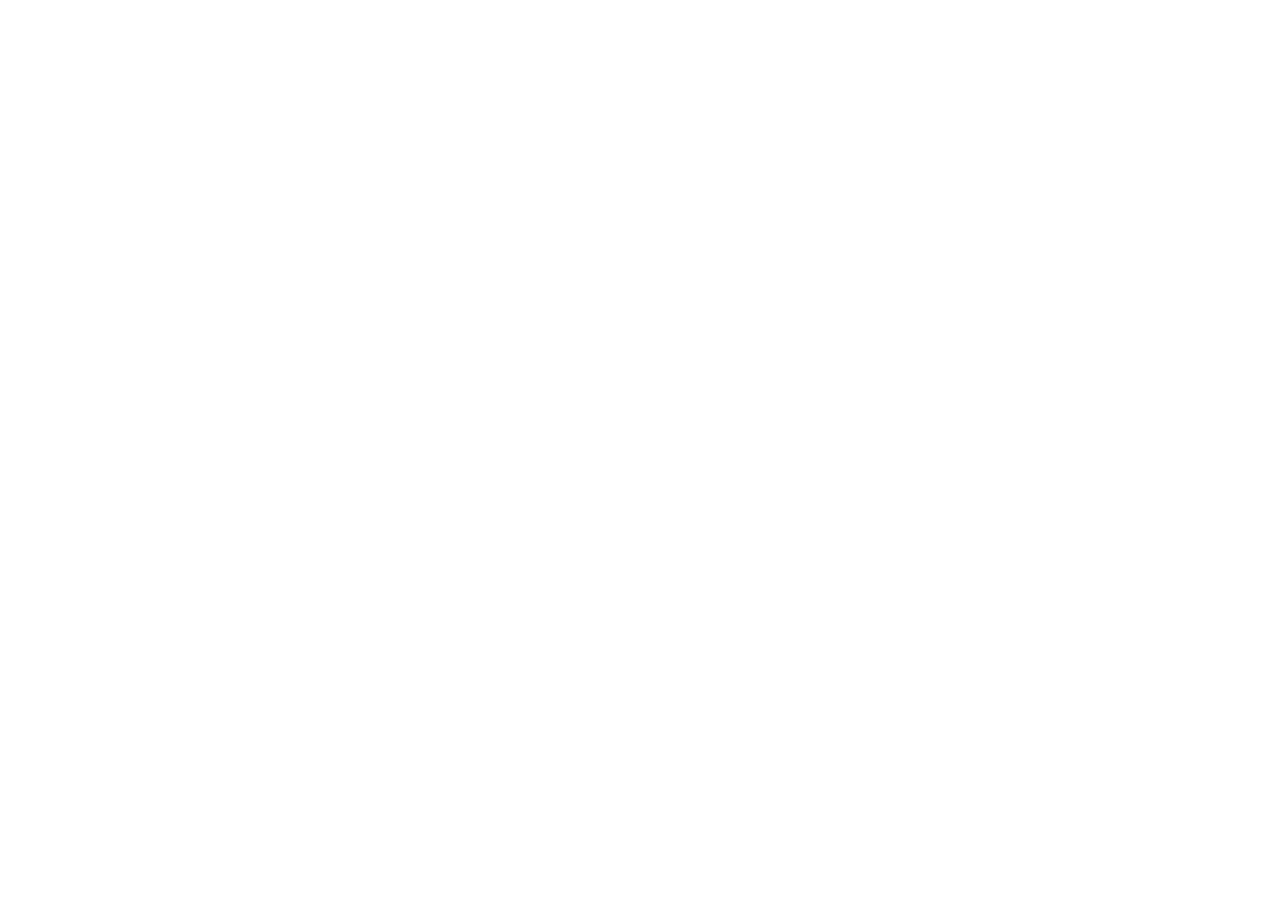
==== index.html @ ed805ead "Commit inicial: estructura base, assets y carpetas organizadas" ====
<!doctype html>
<html lang="es">
  <head>
    <meta charset="utf-8">
    <meta name="viewport" content="width=device-width, initial-scale=1">
    <title>Checkpoint Store</title>

    <link rel="stylesheet" href="assets/css/bootstrap.min.css">
    <link rel="stylesheet" href="assets/css/style.css">
  </head>
  <body>

    <script src="assets/js/bootstrap.bundle.min.js"></script>
  </body>
</html>
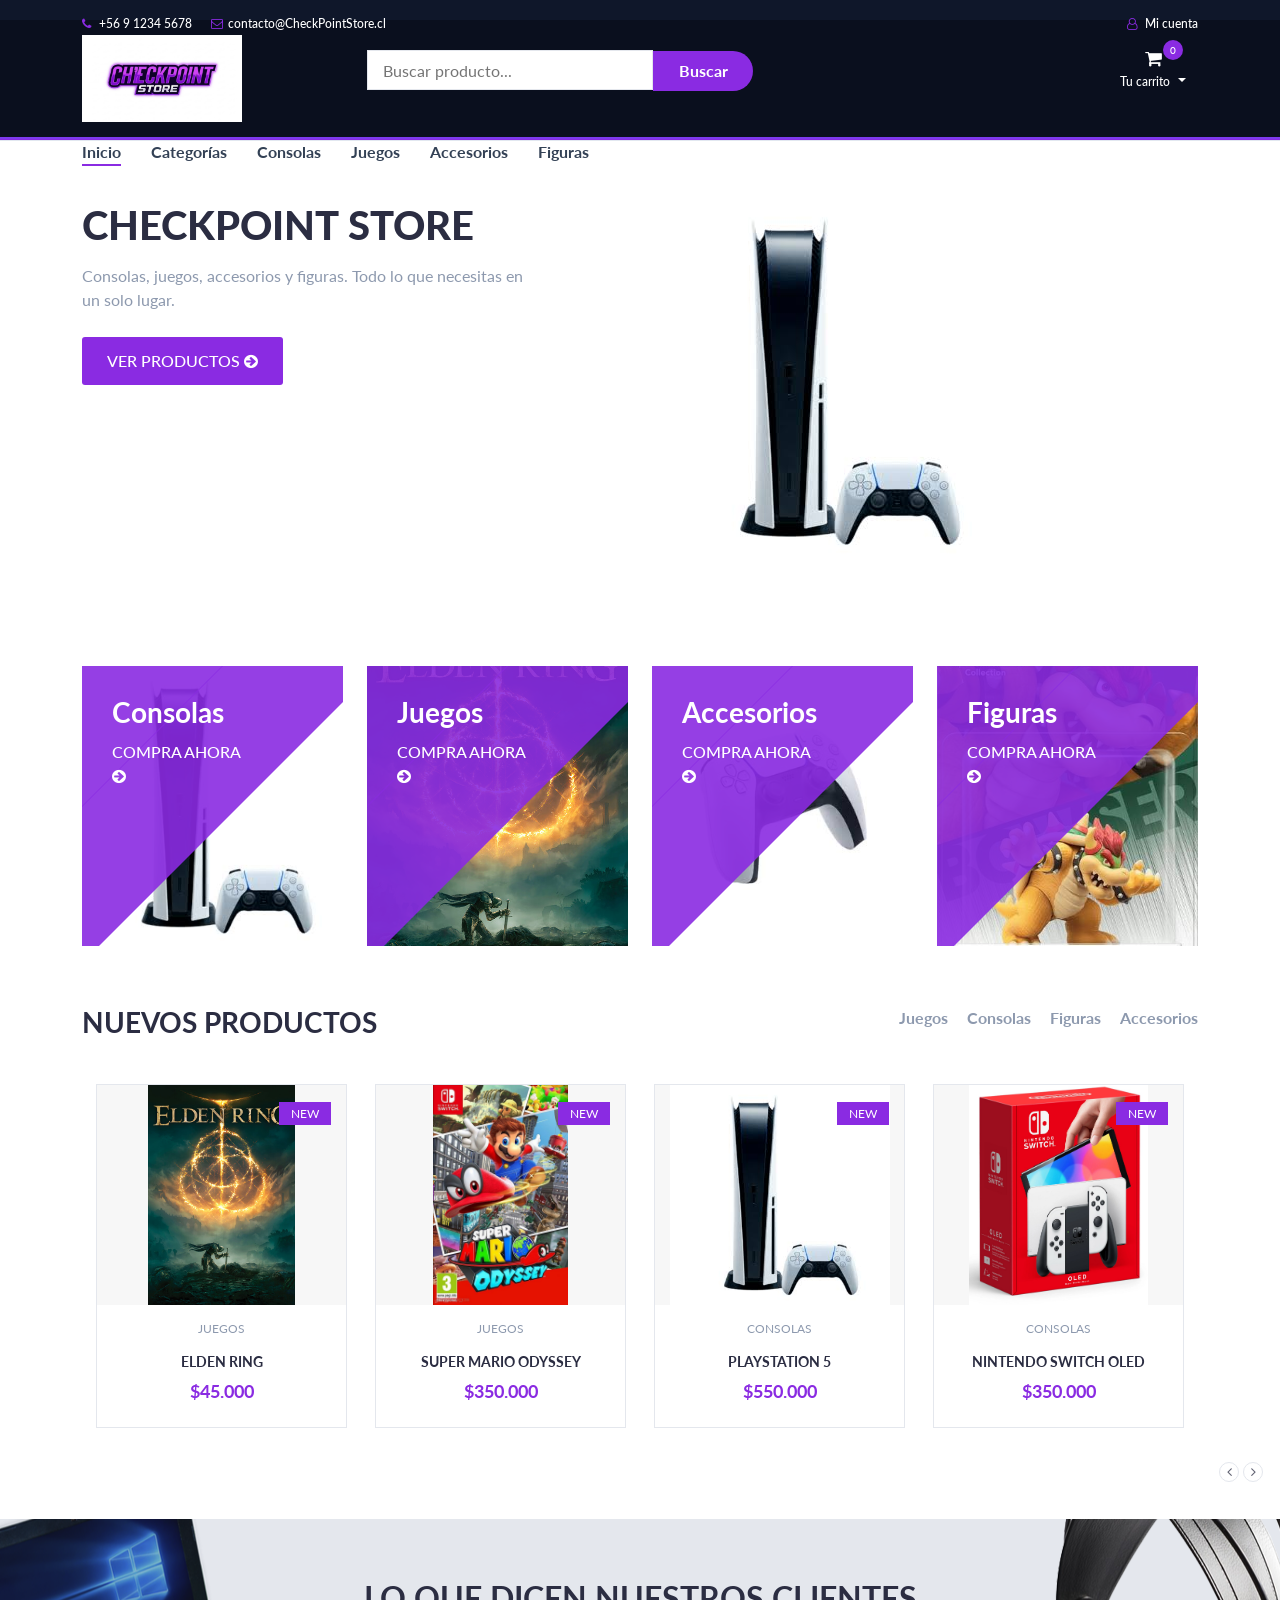
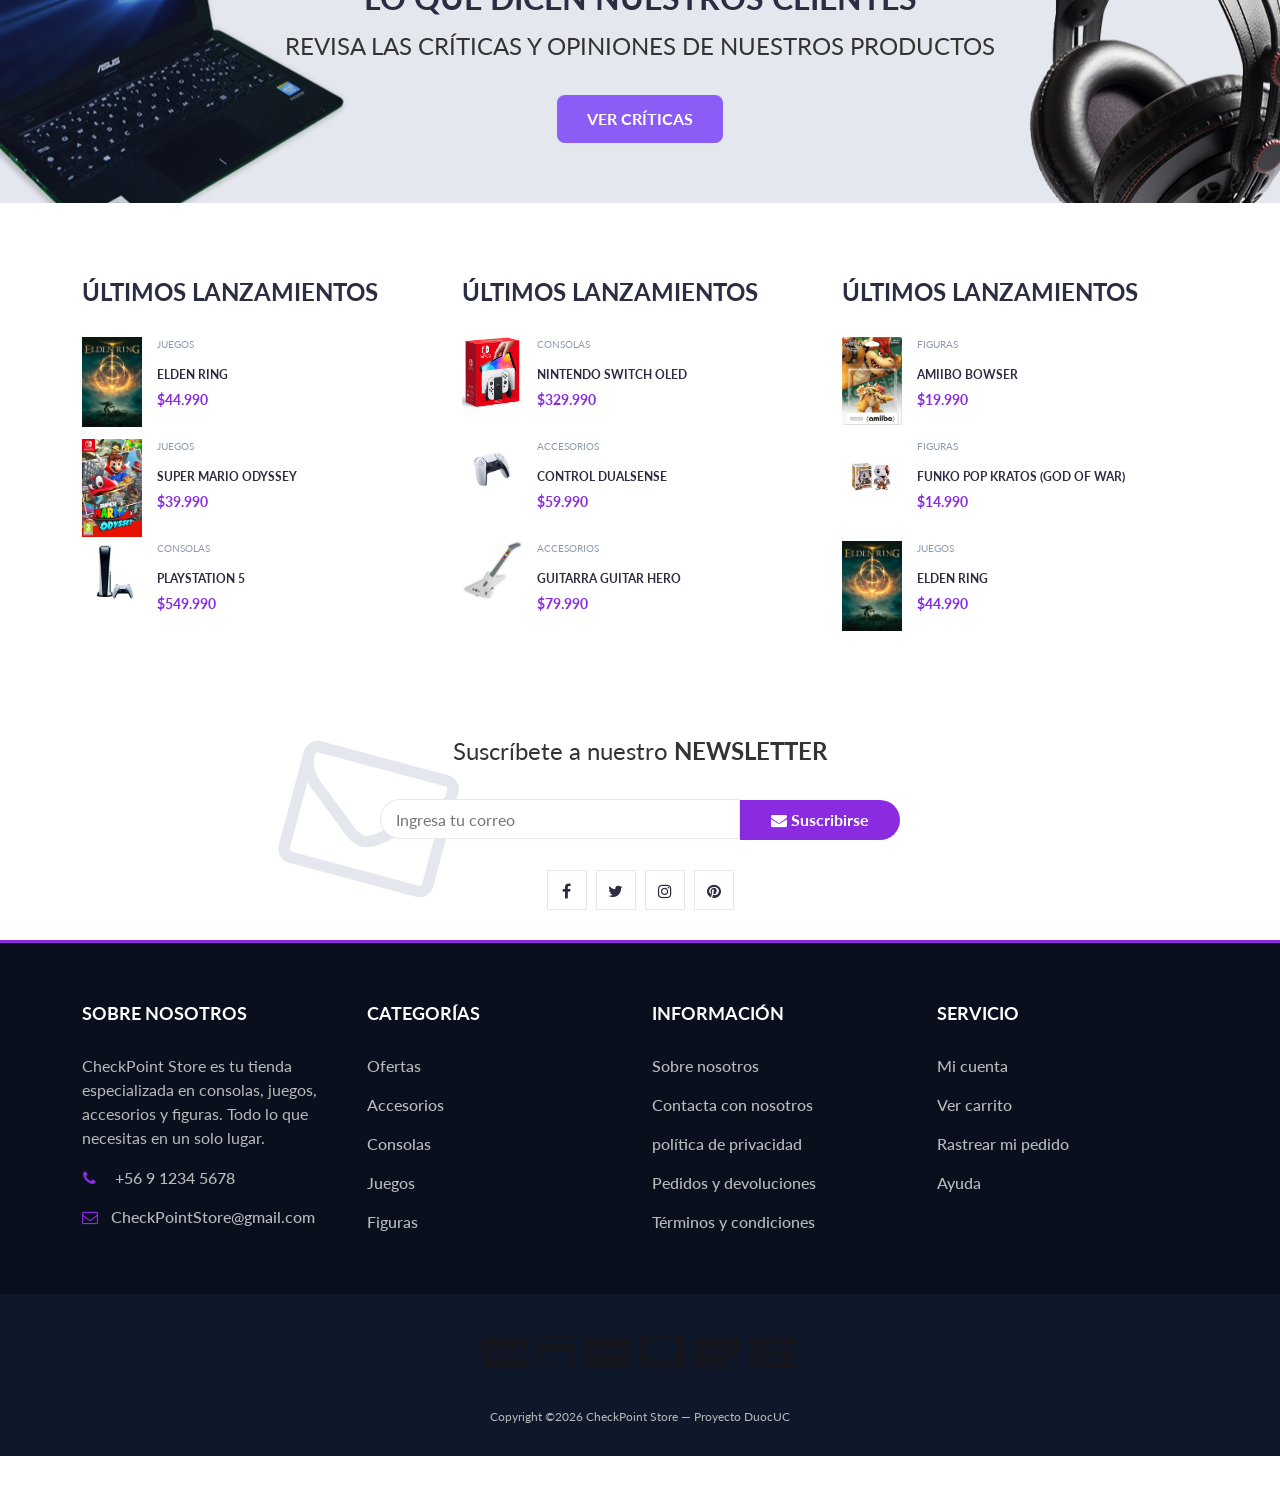
==== commit 38834609: "fix: Arreglar rutas y orden del codigo" ====
--- a/index.html
+++ b/index.html
@@ -1,15 +1,744 @@
-<!doctype html>
+<!DOCTYPE html>
 <html lang="es">
-  <head>
-    <meta charset="utf-8">
-    <meta name="viewport" content="width=device-width, initial-scale=1">
-    <title>Checkpoint Store</title>
-
-    <link rel="stylesheet" href="assets/css/bootstrap.min.css">
-    <link rel="stylesheet" href="assets/css/style.css">
-  </head>
-  <body>
-
-    <script src="assets/js/bootstrap.bundle.min.js"></script>
-  </body>
-</html>+	<head>
+		<meta charset="utf-8">
+		<meta http-equiv="X-UA-Compatible" content="IE=edge">
+		<meta name="viewport" content="width=device-width, initial-scale=1">
+		 <!-- The above 3 meta tags *must* come first in the head; any other head content must come *after* these tags -->
+
+		<title>CheckPoint Store</title>
+
+		<!-- Google font -->
+		<link rel="preconnect" href="https://fonts.googleapis.com">
+		<link rel="preconnect" href="https://fonts.gstatic.com" crossorigin>
+		<link href="https://fonts.googleapis.com/css2?family=Lato:ital,wght@0,100;0,300;0,400;0,700;0,900;1,100;1,300;1,400;1,700;1,900&display=swap" rel="stylesheet">
+
+		<!-- Bootstrap -->
+		<link href="https://cdn.jsdelivr.net/npm/bootstrap@5.3.3/dist/css/bootstrap.min.css" rel="stylesheet">
+
+		<!-- Slick -->
+		<link type="text/css" rel="stylesheet" href="assets/css/slick.css"/>
+		<link type="text/css" rel="stylesheet" href="assets/css/slick-theme.css"/>
+
+		<!-- Font Awesome Icon -->
+		<link rel="stylesheet" href="assets/css/font-awesome.min.css">
+
+		<!-- Custom stlylesheet -->
+		<link type="text/css" rel="stylesheet" href="assets/css/style.css"/>
+		<link type="text/css" rel="stylesheet" href="assets/css/custom.css"/>
+
+		<!-- HTML5 shim and Respond.js for IE8 support of HTML5 elements and media queries -->
+		<!-- WARNING: Respond.js doesn't work if you view the page via file:// -->
+		<!--[if lt IE 9]>
+		  <script src="https://oss.maxcdn.com/html5shiv/3.7.3/html5shiv.min.js"></script>
+		  <script src="https://oss.maxcdn.com/respond/1.4.2/respond.min.js"></script>
+		<![endif]-->
+
+    </head>
+	<body>
+		<!-- HEADER -->
+		<header>
+			<!-- TOP HEADER -->
+			<div id="top-header">
+				<div class="container">
+					<ul class="header-links float-start">
+						<li><a href="#"><i class="fa fa-phone"></i>  +56 9 1234 5678</a></li>
+						<li><a href="#"><i class="fa fa-envelope-o"></i>contacto@CheckPointStore.cl</a></li>
+					</ul>
+					<ul class="header-links float-end">
+						<li><a href="pages/usuario/login.html"><i class="fa fa-user-o"></i> Mi cuenta</a></li>
+					</ul>
+				</div>
+			</div>
+			<!-- /TOP HEADER -->
+
+			<!-- MAIN HEADER -->
+			<div id="header">
+				<!-- container -->
+				<div class="container">
+					<!-- row -->
+					<div class="row">
+						<!-- LOGO -->
+						<div class="col-md-3">
+							<div class="header-logo">
+								<a href="index.html" class="logo">
+									<img src="assets/img/Logo_Checkpoint.jpeg" alt="CheckPoint Store">
+								</a>
+							</div>
+						</div>
+						<!-- /LOGO -->
+
+						<!-- Buscar BAR -->
+						<div class="col-md-6">
+							<div class="header-search">
+								<form>
+
+									<input class="input" placeholder="Buscar producto...">
+									<button class="search-btn">Buscar</button>
+								</form>
+							</div>
+						</div>
+						<!-- /Buscar BAR -->
+
+						<!-- ACCOUNT -->
+						<div class="col-md-3 clearfix">
+							<div class="header-ctn">
+
+
+								<!-- Cart -->
+								<div class="dropdown">
+									<a class="dropdown-toggle" data-bs-toggle="dropdown" aria-expanded="true">
+										<i class="fa fa-shopping-cart"></i>
+										<span>Tu carrito</span>
+										<div class="qty" id="cart-count">0</div>
+									</a>
+									<div class="cart-dropdown">
+										<div class="cart-list" id="cart-list">
+											<p style="text-align: center; padding: 20px 0; color: #8D99AE;">Tu carrito está vacío</p>
+										</div>
+										<div class="cart-summary" id="cart-summary" style="display: none;">
+        									<h5>SUBTOTAL: <span id="cart-subtotal">$0</span></h5>
+    									</div>
+        								<div class="cart-btns">
+            										<a href="pages/usuario/carrito.html">Ver carrito</a>
+        								</div>
+									</div>
+								</div>
+								<!-- /Cart -->
+
+								<!-- Menu Toogle -->
+								<div class="menu-toggle">
+									<a href="#">
+										<i class="fa fa-bars"></i>
+										<span>Menu</span>
+									</a>
+								</div>
+								<!-- /Menu Toogle -->
+							</div>
+						</div>
+						<!-- /ACCOUNT -->
+					</div>
+					<!-- row -->
+				</div>
+				<!-- container -->
+			</div>
+			<!-- /MAIN HEADER -->
+		</header>
+		<!-- /HEADER -->
+
+		<!-- NAVIGATION -->
+		<nav id="navigation">
+			<!-- container -->
+			<div class="container">
+				<!-- responsive-nav -->
+				<div id="responsive-nav">
+					<!-- NAV -->
+					<ul class="main-nav nav navbar-nav">
+						<li class="active"><a href="index.html">Inicio</a></li>
+						<li><a href="pages/usuario/productos.html">Categorías</a></li>
+						<li><a href="pages/usuario/productos.html?categoria=consola">Consolas</a></li>
+						<li><a href="pages/usuario/productos.html?categoria=juego">Juegos</a></li>
+						<li><a href="pages/usuario/productos.html?categoria=accesorio">Accesorios</a></li>
+						<li><a href="pages/usuario/productos.html?categoria=figura">Figuras</a></li>
+					</ul>
+					<!-- /NAV -->
+				</div>
+				<!-- /responsive-nav -->
+			</div>
+			<!-- /container -->
+		</nav>
+		<!-- /NAVIGATION -->
+
+		<!-- HERO -->
+<div id="hero" class="section">
+    <div class="container">
+        <div class="row">
+            <div class="col-md-6">
+                <div class="hero-content">
+                    <h1>CHECKPOINT STORE</h1>
+                    <p>Consolas, juegos, accesorios y figuras. Todo lo que necesitas en un solo lugar.</p>
+                    <a href="pages/usuario/productos.html" class="hero-btn">Ver productos <i class="fa fa-arrow-circle-right"></i></a>
+                </div>
+            </div>
+            <div class="col-md-6">
+                <div class="hero-img">
+					<!-- mientras-->
+                    <img src="assets/img/cara_ps5.jpg" alt="CheckPoint Store">
+                </div>
+            </div>
+        </div>
+    </div>
+</div>
+<!-- /HERO -->
+
+		<!-- SECTION -->
+		<div class="section">
+			<!-- container -->
+			<div class="container">
+				<!-- row -->
+				<div class="row">
+					<!-- shop -->
+					<div class="col-md-3 col-6">
+						<div class="shop">
+							<div class="shop-img">
+								<img src="assets/img/cara_ps5.jpg" alt="Consolas">
+							</div>
+							<div class="shop-body">
+								<h3>Consolas</h3>
+								<a href="pages/usuario/productos.html?categoria=consola" class="cta-btn">Compra ahora<i class="fa fa-arrow-circle-right"></i></a>
+							</div>
+						</div>
+					</div>
+					<!-- /shop -->
+
+					<!-- shop -->
+					<div class="col-md-3 col-6">
+						<div class="shop">
+							<div class="shop-img">
+								<img src="assets/img/cara_elden_ring.jpg" alt="Juegos">
+							</div>
+							<div class="shop-body">
+								<h3>Juegos</h3>
+								<a href="pages/usuario/productos.html?categoria=juego" class="cta-btn">Compra ahora<i class="fa fa-arrow-circle-right"></i></a>
+							</div>
+						</div>
+					</div>
+					<!-- /shop -->
+
+					<!-- shop -->
+					<div class="col-md-3 col-6">
+						<div class="shop">
+							<div class="shop-img">
+								<img src="assets/img/cara_dualsense.jpg" alt="Accesorios">
+							</div>
+							<div class="shop-body">
+								<h3>Accesorios</h3>
+								<a href="pages/usuario/productos.html?categoria=accesorio" class="cta-btn">Compra ahora<i class="fa fa-arrow-circle-right"></i></a>
+							</div>
+						</div>
+					</div>
+
+					<div class="col-md-3 col-6">
+						<div class="shop">
+							<div class="shop-img">
+									<img src="assets/img/cara_amiibo_bowser.jpg" alt="Figuras">
+								</div>
+								<div class="shop-body">
+									<h3>Figuras</h3>
+									<a href="pages/usuario/productos.html?categoria=figura" class="cta-btn">Compra ahora<i class="fa fa-arrow-circle-right"></i></a>
+							</div>
+						</div>
+					<!-- /shop -->
+				</div>
+				<!-- /row -->
+			</div>
+			<!-- /container -->
+		</div>
+		<!-- /SECTION -->
+
+		<!-- SECTION -->
+		<div class="section">
+			<!-- container -->
+			<div class="container">
+				<!-- row -->
+				<div class="row">
+
+					<!-- section title -->
+					<div class="col-md-12">
+						<div class="section-title">
+							<h3 class="title">Nuevos productos</h3>
+							<div class="section-nav">
+								<ul class="section-tab-nav tab-nav">
+									<li><a data-bs-toggle="tab" href="#tab1">Juegos</a></li>
+									<li><a data-bs-toggle="tab" href="#tab1">Consolas</a></li>
+									<li><a data-bs-toggle="tab" href="#tab1">Figuras</a></li>
+									<li><a data-bs-toggle="tab" href="#tab1">Accesorios</a></li>
+								</ul>
+							</div>
+						</div>
+					</div>
+					<!-- /section title -->
+
+					<!-- Products tab & slick -->
+					<div class="col-md-12">
+						<div class="row">
+							<div class="products-tabs">
+								<!-- tab -->
+								<div id="tab1" class="tab-pane active">
+									<div class="products-slick" data-nav="#slick-nav-1">
+										<!-- product -->
+										<div class="product">
+    <div class="product-img">
+        <img src="assets/img/cara_elden_ring.jpg" alt="Elden Ring">
+        <div class="product-label"><span class="new">NEW</span></div>
+    </div>
+    <div class="product-body">
+        <p class="product-category">Juegos</p>
+        <h3 class="product-name"><a href="pages/usuario/productos.html">Elden Ring</a></h3>
+        <h4 class="product-price">$45.000</h4>
+
+    </div>
+    <div class="add-to-cart">
+        <button class="add-to-cart-btn"><i class="fa fa-shopping-cart"></i> añadir al carrito</button>
+    </div>
+</div>
+										<!-- /product -->
+
+										<!-- product -->
+										<div class="product">
+    <div class="product-img">
+        <!-- TODO: pedirle a mi compañero renombrar el archivo a cara_super_mario_odyssey.jpg -->
+        <img src="assets/img/cara_super_mario_galaxy.jpg" alt="Super Mario Odyssey">
+        <div class="product-label"><span class="new">NEW</span></div>
+    </div>
+    <div class="product-body">
+        <p class="product-category">Juegos</p>
+        <h3 class="product-name"><a href="pages/usuario/productos.html">Super Mario Odyssey</a></h3>
+        <h4 class="product-price">$350.000</h4>
+
+    </div>
+    <div class="add-to-cart">
+        <button class="add-to-cart-btn"><i class="fa fa-shopping-cart"></i> añadir al carrito</button>
+    </div>
+</div>
+										<!-- /product -->
+
+										<!-- product -->
+										<div class="product">
+    <div class="product-img">
+        <img src="assets/img/cara_ps5.jpg" alt="PlayStation 5">
+        <div class="product-label"><span class="new">NEW</span></div>
+    </div>
+    <div class="product-body">
+        <p class="product-category">Consolas</p>
+        <h3 class="product-name"><a href="pages/usuario/productos.html">PlayStation 5</a></h3>
+        <h4 class="product-price">$550.000</h4>
+
+
+    </div>
+    <div class="add-to-cart">
+        <button class="add-to-cart-btn"><i class="fa fa-shopping-cart"></i> añadir al carrito</button>
+    </div>
+</div>
+										<!-- /product -->
+
+										<!-- product -->
+										<div class="product">
+    <div class="product-img">
+        <img src="assets/img/cara_nintendo_switch_oled.jpg" alt="Nintendo Switch OLED">
+        <div class="product-label"><span class="new">NEW</span></div>
+    </div>
+    <div class="product-body">
+        <p class="product-category">Consolas</p>
+        <h3 class="product-name"><a href="pages/usuario/productos.html">Nintendo Switch OLED</a></h3>
+        <h4 class="product-price">$350.000</h4>
+
+
+    </div>
+    <div class="add-to-cart">
+        <button class="add-to-cart-btn"><i class="fa fa-shopping-cart"></i> añadir al carrito</button>
+    </div>
+</div>
+										<!-- /product -->
+
+										<!-- product -->
+										<div class="product">
+    <div class="product-img">
+        <img src="assets/img/cara_dualsense.jpg" alt="Control DualSense">
+        <div class="product-label"><span class="new">NEW</span></div>
+    </div>
+    <div class="product-body">
+        <p class="product-category">Accesorios</p>
+        <h3 class="product-name"><a href="pages/usuario/productos.html">Control DualSense</a></h3>
+        <h4 class="product-price">$65.000</h4>
+
+
+    </div>
+    <div class="add-to-cart">
+        <button class="add-to-cart-btn"><i class="fa fa-shopping-cart"></i> añadir al carrito</button>
+    </div>
+</div>
+										<!-- /product -->
+										<!-- product -->
+<div class="product">
+    <div class="product-img">
+        <img src="assets/img/cara_guitarra_guitar_hero.jpg" alt="Guitarra Guitar Hero">
+        <div class="product-label"><span class="new">NEW</span></div>
+    </div>
+    <div class="product-body">
+        <p class="product-category">Accesorios</p>
+        <h3 class="product-name"><a href="pages/usuario/productos.html">Guitarra Guitar Hero</a></h3>
+        <h4 class="product-price">$40.000</h4>
+
+
+    </div>
+    <div class="add-to-cart">
+        <button class="add-to-cart-btn"><i class="fa fa-shopping-cart"></i> añadir al carrito</button>
+    </div>
+</div>
+<!-- /product -->
+
+<!-- product -->
+<div class="product">
+    <div class="product-img">
+        <img src="assets/img/cara_amiibo_bowser.jpg" alt="Amiibo Bowser">
+        <div class="product-label"><span class="new">NEW</span></div>
+    </div>
+    <div class="product-body">
+        <p class="product-category">Figuras</p>
+        <h3 class="product-name"><a href="pages/usuario/productos.html">Amiibo Bowser</a></h3>
+        <h4 class="product-price">$25.000</h4>
+
+
+    </div>
+    <div class="add-to-cart">
+        <button class="add-to-cart-btn"><i class="fa fa-shopping-cart"></i> añadir al carrito</button>
+    </div>
+</div>
+<!-- /product -->
+
+<!-- product -->
+<div class="product">
+    <div class="product-img">
+        <img src="assets/img/cara_funko_pop_kratos.jpg" alt="Funko Pop Kratos">
+        <div class="product-label"><span class="new">NEW</span></div>
+    </div>
+    <div class="product-body">
+        <p class="product-category">Figuras</p>
+        <h3 class="product-name"><a href="pages/usuario/productos.html">Funko Pop Kratos (God of War)</a></h3>
+        <h4 class="product-price">$15.000</h4>
+
+    </div>
+    <div class="add-to-cart">
+        <button class="add-to-cart-btn"><i class="fa fa-shopping-cart"></i> añadir al carrito</button>
+    </div>
+</div>
+<!-- /product -->
+
+									</div>
+									<div id="slick-nav-1" class="products-slick-nav"></div>
+								</div>
+								<!-- /tab -->
+							</div>
+						</div>
+					</div>
+					<!-- Products tab & slick -->
+				</div>
+				<!-- /row -->
+			</div>
+			<!-- /container -->
+		</div>
+		<!-- /SECTION -->
+
+		<!-- HOT DEAL SECTION -->
+<div id="hot-deal" class="section">
+    <!-- container -->
+    <div class="container">
+        <!-- row -->
+        <div class="row">
+            <div class="col-md-12">
+                <div class="hot-deal">
+                    <h2 class="text-uppercase">Lo que dicen nuestros clientes</h2>
+                    <p>Revisa las críticas y opiniones de nuestros productos</p>
+                    <a class="primary-btn cta-btn" href="pages/usuario/LuCriticas.html">Ver críticas</a>
+                </div>
+            </div>
+        </div>
+        <!-- /row -->
+    </div>
+    <!-- /container -->
+</div>
+<!-- /HOT DEAL SECTION -->
+
+		<!-- SECTION -->
+		<!-- SECTION -->
+<div class="section">
+    <!-- container -->
+    <div class="container">
+        <!-- row -->
+        <div class="row">
+
+            <!-- COLUMNA 1 -->
+            <div class="col-md-4 col-6">
+                <div class="section-title">
+                    <h4 class="title">ÚLTIMOS LANZAMIENTOS</h4>
+                    <div class="section-nav">
+                        <div id="slick-nav-3" class="products-slick-nav"></div>
+                    </div>
+                </div>
+
+                <div class="products-widget-slick" data-nav="#slick-nav-3">
+                    <div>
+                        <div class="product-widget">
+                            <div class="product-img">
+                                <img src="assets/img/cara_elden_ring.jpg" alt="Elden Ring">
+                            </div>
+                            <div class="product-body">
+                                <p class="product-category">Juegos</p>
+                                <h3 class="product-name"><a href="pages/usuario/productos.html">Elden Ring</a></h3>
+                                <h4 class="product-price">$44.990</h4>
+                            </div>
+                        </div>
+
+                        <div class="product-widget">
+                            <div class="product-img">
+                                <img src="assets/img/cara_super_mario_galaxy.jpg" alt="Super Mario Odyssey">
+                            </div>
+                            <div class="product-body">
+                                <p class="product-category">Juegos</p>
+                                <h3 class="product-name"><a href="pages/usuario/productos.html">Super Mario Odyssey</a></h3>
+                                <h4 class="product-price">$39.990</h4>
+                            </div>
+                        </div>
+
+                        <div class="product-widget">
+                            <div class="product-img">
+                                <img src="assets/img/cara_ps5.jpg" alt="PlayStation 5">
+                            </div>
+                            <div class="product-body">
+                                <p class="product-category">Consolas</p>
+                                <h3 class="product-name"><a href="pages/usuario/productos.html">PlayStation 5</a></h3>
+                                <h4 class="product-price">$549.990</h4>
+                            </div>
+                        </div>
+                    </div>
+                </div>
+            </div>
+            <!-- /COLUMNA 1 -->
+
+            <!-- COLUMNA 2 -->
+            <div class="col-md-4 col-6">
+                <div class="section-title">
+                    <h4 class="title">ÚLTIMOS LANZAMIENTOS</h4>
+                    <div class="section-nav">
+                        <div id="slick-nav-4" class="products-slick-nav"></div>
+                    </div>
+                </div>
+
+                <div class="products-widget-slick" data-nav="#slick-nav-4">
+                    <div>
+                        <div class="product-widget">
+                            <div class="product-img">
+                                <img src="assets/img/cara_nintendo_switch_oled.jpg" alt="Nintendo Switch OLED">
+                            </div>
+                            <div class="product-body">
+                                <p class="product-category">Consolas</p>
+                                <h3 class="product-name"><a href="pages/usuario/productos.html">Nintendo Switch OLED</a></h3>
+                                <h4 class="product-price">$329.990</h4>
+                            </div>
+                        </div>
+
+                        <div class="product-widget">
+                            <div class="product-img">
+                                <img src="assets/img/cara_dualsense.jpg" alt="Control DualSense">
+                            </div>
+                            <div class="product-body">
+                                <p class="product-category">Accesorios</p>
+                                <h3 class="product-name"><a href="pages/usuario/productos.html">Control DualSense</a></h3>
+                                <h4 class="product-price">$59.990</h4>
+                            </div>
+                        </div>
+
+                        <div class="product-widget">
+                            <div class="product-img">
+                                <img src="assets/img/cara_guitarra_guitar_hero.jpg" alt="Guitarra Guitar Hero">
+                            </div>
+                            <div class="product-body">
+                                <p class="product-category">Accesorios</p>
+                                <h3 class="product-name"><a href="pages/usuario/productos.html">Guitarra Guitar Hero</a></h3>
+                                <h4 class="product-price">$79.990</h4>
+                            </div>
+                        </div>
+                    </div>
+                </div>
+            </div>
+            <!-- /COLUMNA 2 -->
+
+            <div class="w-100 d-md-none"></div>
+
+            <!-- COLUMNA 3 -->
+            <div class="col-md-4 col-6">
+                <div class="section-title">
+                    <h4 class="title">ÚLTIMOS LANZAMIENTOS</h4>
+                    <div class="section-nav">
+                        <div id="slick-nav-5" class="products-slick-nav"></div>
+                    </div>
+                </div>
+
+                <div class="products-widget-slick" data-nav="#slick-nav-5">
+                    <div>
+                        <div class="product-widget">
+                            <div class="product-img">
+                                <img src="assets/img/cara_amiibo_bowser.jpg" alt="Amiibo Bowser">
+                            </div>
+                            <div class="product-body">
+                                <p class="product-category">Figuras</p>
+                                <h3 class="product-name"><a href="pages/usuario/productos.html">Amiibo Bowser</a></h3>
+                                <h4 class="product-price">$19.990</h4>
+                            </div>
+                        </div>
+
+                        <div class="product-widget">
+                            <div class="product-img">
+                                <img src="assets/img/cara_funko_pop_kratos.jpg" alt="Funko Pop Kratos">
+                            </div>
+                            <div class="product-body">
+                                <p class="product-category">Figuras</p>
+                                <h3 class="product-name"><a href="pages/usuario/productos.html">Funko Pop Kratos (God of War)</a></h3>
+                                <h4 class="product-price">$14.990</h4>
+                            </div>
+                        </div>
+
+                        <div class="product-widget">
+                            <div class="product-img">
+                                <img src="assets/img/cara_elden_ring.jpg" alt="Elden Ring">
+                            </div>
+                            <div class="product-body">
+                                <p class="product-category">Juegos</p>
+                                <h3 class="product-name"><a href="pages/usuario/productos.html">Elden Ring</a></h3>
+                                <h4 class="product-price">$44.990</h4>
+                            </div>
+                        </div>
+                    </div>
+                </div>
+            </div>
+            <!-- /COLUMNA 3 -->
+
+        </div>
+        <!-- /row -->
+    </div>
+    <!-- /container -->
+</div>
+<!-- /SECTION -->
+
+
+
+		<!-- NEWSLETTER -->
+		<div id="newsletter" class="section">
+			<!-- container -->
+			<div class="container">
+				<!-- row -->
+				<div class="row">
+					<div class="col-md-12">
+						<div class="newsletter">
+							 <p>Suscríbete a nuestro <strong>NEWSLETTER</strong></p>
+    <form>
+        <input class="input" type="email" placeholder="Ingresa tu correo">
+        <button class="newsletter-btn"><i class="fa fa-envelope"></i> Suscribirse</button>
+    </form>
+    <ul class="newsletter-follow">
+        <li><a href="#"><i class="fa fa-facebook"></i></a></li>
+        <li><a href="#"><i class="fa fa-twitter"></i></a></li>
+        <li><a href="#"><i class="fa fa-instagram"></i></a></li>
+        <li><a href="#"><i class="fa fa-pinterest"></i></a></li>
+    </ul>
+						</div>
+					</div>
+				</div>
+				<!-- /row -->
+			</div>
+			<!-- /container -->
+		</div>
+		<!-- /NEWSLETTER -->
+
+		<!-- FOOTER -->
+		<footer id="footer">
+			<!-- top footer -->
+			<div class="section">
+				<!-- container -->
+				<div class="container">
+					<!-- row -->
+					<div class="row">
+						<div class="col-md-3 col-6">
+							<div class="footer">
+								<h3 class="footer-title">Sobre Nosotros</h3>
+								<p>CheckPoint Store es tu tienda especializada en consolas, juegos, accesorios y figuras. Todo lo que necesitas en un solo lugar.</p>
+								<ul class="footer-links">
+									<li><a href="#"><i class="fa fa-phone"></i> +56 9 1234 5678</a></li>
+									<li><a href="mailto:CheckPointStore@gmail.com"><i class="fa fa-envelope-o"></i>CheckPointStore@gmail.com</a></li>
+								</ul>
+							</div>
+						</div>
+
+						<div class="col-md-3 col-6">
+							<div class="footer">
+								<h3 class="footer-title">Categorías</h3>
+								<ul class="footer-links">
+									<li><a href="#">Ofertas</a></li>
+									<li><a href="#">Accesorios</a></li>
+									<li><a href="#">Consolas</a></li>
+									<li><a href="#">Juegos</a></li>
+									<li><a href="#">Figuras</a></li>
+								</ul>
+							</div>
+						</div>
+
+						<div class="clearfix d-md-none"></div>
+
+						<div class="col-md-3 col-6">
+							<div class="footer">
+								<h3 class="footer-title">Información</h3>
+								<ul class="footer-links">
+									<li><a href="#">Sobre nosotros</a></li>
+									<li><a href="#">Contacta con nosotros</a></li>
+									<li><a href="#">política de privacidad</a></li>
+									<li><a href="#">Pedidos y devoluciones</a></li>
+									<li><a href="#">Términos y condiciones</a></li>
+								</ul>
+							</div>
+						</div>
+
+						<div class="col-md-3 col-6">
+							<div class="footer">
+								<h3 class="footer-title">Servicio</h3>
+								<ul class="footer-links">
+									<li><a href="#">Mi cuenta</a></li>
+									<li><a href="#">Ver carrito</a></li>
+									<li><a href="#">Rastrear mi pedido</a></li>
+									<li><a href="#">Ayuda</a></li>
+								</ul>
+							</div>
+						</div>
+					</div>
+					<!-- /row -->
+				</div>
+				<!-- /container -->
+			</div>
+			<!-- /top footer -->
+
+			<!-- bottom footer -->
+			<div id="bottom-footer" class="section">
+				<div class="container">
+					<!-- row -->
+					<div class="row">
+						<div class="col-md-12 text-center">
+							<ul class="footer-payments">
+								<li><a href="#"><i class="fa fa-cc-visa"></i></a></li>
+								<li><a href="#"><i class="fa fa-credit-card"></i></a></li>
+								<li><a href="#"><i class="fa fa-cc-paypal"></i></a></li>
+								<li><a href="#"><i class="fa fa-cc-mastercard"></i></a></li>
+								<li><a href="#"><i class="fa fa-cc-discover"></i></a></li>
+								<li><a href="#"><i class="fa fa-cc-amex"></i></a></li>
+							</ul>
+							<span class="copyright">
+								Copyright &copy;<script>document.write(new Date().getFullYear());</script> CheckPoint Store — Proyecto DuocUC </a>
+							</span>
+						</div>
+					</div>
+						<!-- /row -->
+				</div>
+				<!-- /container -->
+			</div>
+			<!-- /bottom footer -->
+		</footer>
+		<!-- /FOOTER -->
+
+		<!-- jQuery Plugins -->
+		<script src="assets/js/jquery.min.js"></script>
+		<script src="https://cdn.jsdelivr.net/npm/bootstrap@5.3.3/dist/js/bootstrap.bundle.min.js"></script>
+		<script src="assets/js/slick.min.js"></script>
+		<script src="assets/js/main.js"></script>
+		<script src="assets/js/home.js"></script>
+
+	</body>
+</html>
--- a/assets/css/style.css
+++ b/assets/css/style.css
@@ -0,0 +1,2338 @@
+/*
+Template Name: Electro - HTML Ecommerce Template
+Author: yaminncco
+
+Colors:
+	Body 		: #333
+	Headers 	: #2B2D42
+	Primary 	: #8a2be2
+	Dark 		: #15161D ##1E1F29
+	Grey 		: #E4E7ED #FBFBFC #8D99AE #B9BABC
+
+Fonts: Lato
+
+Table OF Contents
+------------------------------------
+1 > GENERAL
+------ Typography
+------ Buttons
+------ Inputs
+------ Sections
+------ Breadcrumb
+2 > HEADER
+------ Top header
+------ Logo
+------ Search
+------ Cart
+3 > NAVIGATION
+------ Main nav
+------ Responsive Nav
+4 > CATEGORY SHOP
+5 > HOT DEAL
+6 > PRODUCT
+------ Product
+------ Widget product
+------ Product slick
+7 > STORE PAGE
+------ Aside
+------ Store
+8 > PRODUCT DETAILS PAGE
+------ Product view
+------ Product details
+------ Product tab
+9 > CHECKOUT PAGE
+10 > NEWSLETTER
+11 > FOOTER
+11 > SLICK STYLE
+12 > RESPONSIVE
+------------------------------------*/
+
+/*=========================================================
+	01 -> GENERAL
+===========================================================*/
+
+/*----------------------------*\
+	Typography
+\*----------------------------*/
+
+body {
+  font-family: 'Lato', sans-serif;
+  font-weight: 400;
+  color: #333;
+}
+
+h1, h2, h3, h4, h5, h6 {
+  font-family: "Lato", sans-serif;
+  color: #2B2D42;
+  font-weight: 700;
+  margin: 0 0 10px;
+}
+
+a {
+  color: #2B2D42;
+  font-weight: 500;
+  text-decoration: none;
+  -webkit-transition: 0.2s color;
+  transition: 0.2s color;
+}
+
+a:hover, a:focus {
+  color: #8a2be2;
+  text-decoration: none;
+  outline: none;
+}
+
+ul, ol {
+  margin: 0;
+  padding: 0;
+  list-style: none
+}
+
+/*----------------------------*\
+	Buttons
+\*----------------------------*/
+
+.primary-btn {
+  display: inline-block;
+  padding: 12px 30px;
+  background-color: #8a2be2;
+  border: none;
+  border-radius: 40px;
+  color: #FFF;
+  text-transform: uppercase;
+  font-weight: 700;
+  text-align: center;
+  -webkit-transition: 0.2s all;
+  transition: 0.2s all;
+}
+
+.primary-btn:hover, .primary-btn:focus {
+  opacity: 0.9;
+  color: #FFF;
+}
+
+/*----------------------------*\
+	Inputs
+\*----------------------------*/
+
+/*-- Text input --*/
+
+.input {
+  height: 40px;
+  padding: 0px 15px;
+  border: 1px solid #E4E7ED;
+  background-color: #FFF;
+  width: 100%;
+}
+
+textarea.input {
+  padding: 15px;
+  min-height: 90px;
+}
+
+/*-- Number input --*/
+
+.input-number {
+  position: relative;
+}
+
+.input-number input[type="number"]::-webkit-inner-spin-button, .input-number input[type="number"]::-webkit-outer-spin-button {
+  -webkit-appearance: none;
+  margin: 0;
+}
+
+.input-number input[type="number"] {
+  -moz-appearance: textfield;
+  height: 40px;
+  width: 100%;
+  border: 1px solid #E4E7ED;
+  background-color: #FFF;
+  padding: 0px 35px 0px 15px;
+}
+
+.input-number .qty-up, .input-number .qty-down {
+  position: absolute;
+  display: block;
+  width: 20px;
+  height: 20px;
+  border: 1px solid #E4E7ED;
+  background-color: #FFF;
+  text-align: center;
+  font-weight: 700;
+  cursor: pointer;
+  -webkit-user-select: none;
+  -moz-user-select: none;
+  -ms-user-select: none;
+  user-select: none;
+}
+
+.input-number .qty-up {
+  right: 0;
+  top: 0;
+  border-bottom: 0px;
+}
+
+.input-number .qty-down {
+  right: 0;
+  bottom: 0;
+}
+
+.input-number .qty-up:hover, .input-number .qty-down:hover {
+  background-color: #E4E7ED;
+  color: #8a2be2;
+}
+
+/*-- Select input --*/
+
+.input-select {
+  padding: 0px 15px;
+  background: #FFF;
+  border: 1px solid #E4E7ED;
+  height: 40px;
+}
+
+/*-- checkbox & radio input --*/
+
+.input-radio, .input-checkbox {
+  position: relative;
+  display: block;
+}
+
+.input-radio input[type="radio"]:not(:checked), .input-radio input[type="radio"]:checked, .input-checkbox input[type="checkbox"]:not(:checked), .input-checkbox input[type="checkbox"]:checked {
+  position: absolute;
+  margin-left: -9999px;
+  visibility: hidden;
+}
+
+.input-radio label, .input-checkbox label {
+  font-weight: 500;
+  min-height: 20px;
+  padding-left: 20px;
+  margin-bottom: 5px;
+  cursor: pointer;
+}
+
+.input-radio input[type="radio"]+label span, .input-checkbox input[type="checkbox"]+label span {
+  position: absolute;
+  left: 0px;
+  top: 4px;
+  width: 14px;
+  height: 14px;
+  border: 2px solid #E4E7ED;
+  background: #FFF;
+}
+
+.input-radio input[type="radio"]+label span {
+  border-radius: 50%;
+}
+
+.input-radio input[type="radio"]+label span:after {
+  content: "";
+  position: absolute;
+  left: 50%;
+  top: 50%;
+  -webkit-transform: translate(-50%, -50%) scale(0);
+  -ms-transform: translate(-50%, -50%) scale(0);
+  transform: translate(-50%, -50%) scale(0);
+  background-color: #FFF;
+  width: 4px;
+  height: 4px;
+  border-radius: 50%;
+  opacity: 0;
+  -webkit-transition: all 0.2s;
+  transition: all 0.2s;
+}
+
+.input-checkbox input[type="checkbox"]+label span:after {
+  content: '✔';
+  position: absolute;
+  top: -2px;
+  left: 1px;
+  font-size: 10px;
+  color: #FFF;
+  opacity: 0;
+  -webkit-transform: scale(0);
+  -ms-transform: scale(0);
+  transform: scale(0);
+  -webkit-transition: all 0.2s;
+  transition: all 0.2s;
+}
+
+.input-radio input[type="radio"]:checked+label span, .input-checkbox input[type="checkbox"]:checked+label span {
+  background-color: #8a2be2;
+  border-color: #8a2be2;
+}
+
+.input-radio input[type="radio"]:checked+label span:after {
+  opacity: 1;
+  -webkit-transform: translate(-50%, -50%) scale(1);
+  -ms-transform: translate(-50%, -50%) scale(1);
+  transform: translate(-50%, -50%) scale(1);
+}
+
+.input-checkbox input[type="checkbox"]:checked+label span:after {
+  opacity: 1;
+  -webkit-transform: scale(1);
+  -ms-transform: scale(1);
+  transform: scale(1);
+}
+
+.input-radio .caption, .input-checkbox .caption {
+  margin-top: 5px;
+  max-height: 0;
+  overflow: hidden;
+  -webkit-transition: 0.3s max-height;
+  transition: 0.3s max-height;
+}
+
+.input-radio input[type="radio"]:checked~.caption, .input-checkbox input[type="checkbox"]:checked~.caption {
+  max-height: 800px;
+}
+
+/*----------------------------*\
+	Section
+\*----------------------------*/
+
+.section {
+  padding-top: 30px;
+  padding-bottom: 30px;
+}
+
+.section-title {
+  position: relative;
+  margin-bottom: 30px;
+  margin-top: 15px;
+}
+
+.section-title .title {
+  display: inline-block;
+  text-transform: uppercase;
+  margin: 0px;
+}
+
+.section-title .section-nav {
+  float: right;
+  display: flex;
+  align-items: center;
+  gap: 15px;
+}
+
+.section-title .section-nav .section-tab-nav {
+  display: inline-block;
+}
+
+.section-tab-nav li {
+  display: inline-block;
+  margin-right: 15px;
+}
+
+.section-tab-nav li:last-child {
+  margin-right: 0px;
+}
+
+.section-tab-nav li a {
+  font-weight: 700;
+  color: #8D99AE;
+}
+
+.section-tab-nav li a:after {
+  content: "";
+  display: block;
+  width: 0%;
+  height: 2px;
+  background-color: #8a2be2;
+  -webkit-transition: 0.2s all;
+  transition: 0.2s all;
+}
+
+.section-tab-nav li.active a {
+  color: #8a2be2;
+}
+
+.section-tab-nav li a:hover:after, .section-tab-nav li a:focus:after, .section-tab-nav li.active a:after {
+  width: 100%;
+}
+
+.section-title .section-nav .products-slick-nav {
+  position: static;
+}
+
+/*----------------------------*\
+	Breadcrumb
+\*----------------------------*/
+
+#breadcrumb {
+  padding: 30px 0px;
+  background: #FBFBFC;
+  border-bottom: 1px solid #E4E7ED;
+  margin-bottom: 30px;
+}
+
+#breadcrumb .breadcrumb-header {
+  display: inline-block;
+  margin-top: 0px;
+  margin-bottom: 0px;
+  margin-right: 15px;
+  text-transform: uppercase;
+}
+
+#breadcrumb .breadcrumb-tree {
+  display: inline-block;
+}
+
+#breadcrumb .breadcrumb-tree li {
+  display: inline-block;
+  font-size: 12px;
+  font-weight: 500;
+  text-transform: uppercase;
+}
+
+#breadcrumb .breadcrumb-tree li+li {
+  margin-left: 10px;
+}
+
+#breadcrumb .breadcrumb-tree li+li:before {
+  content: '/';
+  display: inline-block;
+  color: #8D99AE;
+  margin-right: 10px;
+}
+
+#breadcrumb .breadcrumb-tree li a {
+  color: #8D99AE;
+}
+
+#breadcrumb .breadcrumb-tree li a:hover {
+  color: #8a2be2;
+}
+
+/*=========================================================
+	02 -> HEADER
+===========================================================*/
+
+/*----------------------------*\
+	Top header
+\*----------------------------*/
+
+#top-header {
+  padding-top: 10px;
+  padding-bottom: 10px;
+  background-color: #0f172a;
+}
+
+.header-links li {
+  display: inline-block;
+  margin-right: 15px;
+  font-size: 12px;
+}
+
+.header-links li:last-child {
+  margin-right: 0px;
+}
+
+.header-links li a {
+  color: #FFF;
+}
+
+.header-links li a:hover {
+  color: #8a2be2;
+}
+
+.header-links li i {
+  color: #8a2be2;
+  margin-right: 5px;
+}
+
+/*----------------------------*\
+	Logo
+\*----------------------------*/
+
+#header {
+  padding-top: 15px;
+  padding-bottom: 15px;
+  background-color: #0a0f1e;
+  border-bottom: 2px solid #7c3aed;
+}
+
+.header-logo {
+  float: left;
+}
+
+.header-logo .logo img {
+  display: block;
+}
+
+/*----------------------------*\
+	Search
+\*----------------------------*/
+
+.header-search {
+  padding: 15px 0px;
+}
+
+.header-search form {
+  position: relative;
+}
+
+.header-search form .input-select {
+  margin-right: -4px;
+  border-radius: 40px 0px 0px 40px;
+}
+
+.header-search form .input {
+  width: calc(100% - 260px);
+  margin-right: -4px;
+}
+
+.header-search form .search-btn {
+  height: 40px;
+  width: 100px;
+  background: #8a2be2;
+  color: #FFF;
+  font-weight: 700;
+  border: none;
+  border-radius: 0px 40px 40px 0px;
+}
+
+/*----------------------------*\
+	Cart
+\*----------------------------*/
+
+.header-ctn {
+  float: right;
+  padding: 15px 0px;
+}
+
+.header-ctn>div {
+  display: inline-block;
+}
+
+.header-ctn>div+div {
+  margin-left: 15px;
+}
+
+.header-ctn>div>a {
+  display: block;
+  position: relative;
+  width: 90px;
+  text-align: center;
+  color: #FFF;
+}
+
+.header-ctn>div>a>i {
+  display: block;
+  font-size: 18px;
+}
+
+.header-ctn>div>a>span {
+  font-size: 12px;
+}
+
+.header-ctn>div>a>.qty {
+  position: absolute;
+  right: 15px;
+  top: -10px;
+  width: 20px;
+  height: 20px;
+  line-height: 20px;
+  text-align: center;
+  border-radius: 50%;
+  font-size: 10px;
+  color: #FFF;
+  background-color: #8a2be2;
+}
+
+.header-ctn .menu-toggle {
+  display: none;
+}
+
+.cart-dropdown {
+  position: absolute;
+  width: 300px;
+  background: #FFF;
+  padding: 15px;
+  -webkit-box-shadow: 0px 0px 0px 2px #E4E7ED;
+  box-shadow: 0px 0px 0px 2px #E4E7ED;
+  z-index: 99;
+  right: 0;
+  opacity: 0;
+  visibility: hidden;
+}
+
+.dropdown.open>.cart-dropdown {
+  opacity: 1;
+  visibility: visible;
+}
+
+.cart-dropdown .cart-list {
+  max-height: 180px;
+  overflow-y: scroll;
+  margin-bottom: 15px;
+}
+
+.cart-dropdown .cart-list .product-widget {
+  padding: 0px;
+  -webkit-box-shadow: none;
+  box-shadow: none;
+}
+
+.cart-dropdown .cart-list .product-widget:last-child {
+  margin-bottom: 0px;
+}
+
+.cart-dropdown .cart-list .product-widget .product-img {
+  left: 0px;
+  top: 0px;
+}
+
+.cart-dropdown .cart-list .product-widget .product-body .product-price {
+  color: #2B2D42;
+}
+
+.cart-dropdown .cart-btns {
+  margin: 0px -17px -17px;
+}
+
+.cart-dropdown .cart-btns>a {
+  display: inline-block;
+  width: calc(50% - 0px);
+  padding: 12px;
+  background-color: #8a2be2;
+  color: #FFF;
+  text-align: center;
+  font-weight: 700;
+  -webkit-transition: 0.2s all;
+  transition: 0.2s all;
+}
+
+.cart-dropdown .cart-btns>a:first-child {
+  margin-right: -4px;
+  background-color: #1e1f29;
+}
+
+.cart-dropdown .cart-btns>a:hover {
+  opacity: 0.9;
+}
+
+.cart-dropdown .cart-summary {
+  border-top: 1px solid #E4E7ED;
+  padding-top: 15px;
+  padding-bottom: 15px;
+}
+
+/*=========================================================
+	03 -> Navigation
+===========================================================*/
+
+#navigation {
+  background: #ffffff;
+  border-bottom: 1px solid #e2e8f0;
+  border-top: 1px solid #8a2be2;
+}
+
+#navigation .main-nav {
+  display: flex !important;
+  flex-direction: row !important;
+  flex-wrap: wrap !important;
+}
+
+/*----------------------------*\
+	Main nav
+\*----------------------------*/
+
+.main-nav>li+li {
+  margin-left: 30px
+}
+
+.main-nav>li>a {
+  padding: 20px 0px;
+  color: #334155 !important; /* Texto oscuro y legible */
+  font-weight: 700;
+}
+
+.main-nav>li>a:hover, .main-nav>li>a:focus, .main-nav>li.active>a {
+  color: #8a2be2;
+  background-color: transparent;
+}
+
+.main-nav>li>a:after {
+  content: "";
+  display: block;
+  width: 0%;
+  height: 2px;
+  background-color: #8a2be2;
+  -webkit-transition: 0.2s all;
+  transition: 0.2s all;
+}
+
+.main-nav>li>a:hover:after, .main-nav>li>a:focus:after, .main-nav>li.active>a:after {
+  width: 100%;
+}
+
+.header-ctn li.nav-toggle {
+  display: none;
+}
+
+.main-nav {
+  display: flex;
+  flex-wrap: wrap;
+  padding-left: 0;
+  margin-bottom: 0;
+  list-style: none;
+}
+
+/*----------------------------*\
+	responsive nav
+\*----------------------------*/
+
+@media only screen and (max-width: 991px) {
+  .header-ctn .menu-toggle {
+    display: inline-block;
+  }
+  #responsive-nav {
+    position: fixed;
+    left: 0;
+    top: 0;
+    background: #15161D;
+    height: 100vh;
+    max-width: 250px;
+    width: 0%;
+    overflow: hidden;
+    z-index: 22;
+    padding-top: 60px;
+    -webkit-transform: translateX(-100%);
+    -ms-transform: translateX(-100%);
+    transform: translateX(-100%);
+    -webkit-transition: 0.2s all;
+    transition: 0.2s all;
+  }
+  #responsive-nav.active {
+    -webkit-transform: translateX(0%);
+    -ms-transform: translateX(0%);
+    transform: translateX(0%);
+    width: 100%;
+  }
+  .main-nav {
+    display: flex;
+    flex-direction: row; 
+  flex-wrap: wrap;
+  padding-left: 0;
+  margin-bottom: 0;
+  list-style: none;
+  }
+  .main-nav>li {
+    display: block;
+    float: none;
+  }
+  .main-nav>li+li {
+    margin-left: 0px;
+  }
+  .main-nav>li>a {
+    padding: 15px;
+    color: #FFF;
+  }
+}
+
+/*=========================================================
+	04 -> CATEGORY SHOP
+===========================================================*/
+
+.shop {
+  position: relative;
+  overflow: hidden;
+  margin: 15px 0px;
+}
+
+.shop:before {
+  content: "";
+  position: absolute;
+  top: 0;
+  bottom: 0;
+  left: 0px;
+  width: 60%;
+  background: #8a2be2;
+  opacity: 0.9;
+  -webkit-transform: skewX(-45deg);
+  -ms-transform: skewX(-45deg);
+  transform: skewX(-45deg);
+}
+
+.shop:after {
+  content: "";
+  position: absolute;
+  top: 0;
+  bottom: 0;
+  left: 1px;
+  width: 100%;
+  background: #8a2be2;
+  opacity: 0.9;
+  -webkit-transform: skewX(-45deg) translateX(-100%);
+  -ms-transform: skewX(-45deg) translateX(-100%);
+  transform: skewX(-45deg) translateX(-100%);
+}
+
+.shop .shop-img {
+  position: relative;
+  background-color: #E4E7ED;
+  z-index: -1;
+  height: 280px;
+  overflow: hidden;
+}
+
+.shop .shop-img>img {
+  width: 100%;
+  height: 100%;
+  object-fit: cover;
+  -webkit-transition: 0.2s all;
+  transition: 0.2s all;
+}
+
+.shop:hover .shop-img>img {
+  -webkit-transform: scale(1.1);
+  -ms-transform: scale(1.1);
+  transform: scale(1.1);
+}
+
+.shop .shop-body {
+  position: absolute;
+  top: 0;
+  width: 75%;
+  padding: 30px;
+  z-index: 10;
+}
+
+.shop .shop-body h3 {
+  color: #FFF;
+}
+
+.shop .shop-body .cta-btn {
+  color: #FFF;
+  text-transform: uppercase;
+}
+
+#hero {
+  padding: 60px 0;
+}
+
+.hero-content h1 {
+  color: #2B2D42;
+  font-weight: 900;
+  margin-bottom: 15px;
+}
+
+.hero-content p {
+  color: #8D99AE;
+  margin-bottom: 25px;
+  max-width: 450px;
+}
+
+.hero-img img {
+  max-width: 100%;
+}
+
+.hero-content .hero-btn {
+  display: inline-block;
+  background-color: #8a2be2;
+  color: #FFF;
+  text-transform: uppercase;
+  padding: 12px 25px;
+  border-radius: 3px;
+  text-decoration: none;
+  transition: 0.2s all;
+}
+
+.hero-content .hero-btn:hover {
+  background-color: #2B2D42;
+  color: #FFF;
+}
+
+/*=========================================================
+	05 -> HOT DEAL
+===========================================================*/
+
+#hot-deal.section {
+  padding: 60px 0px;
+  margin: 30px 0px;
+  background-color: #E4E7ED;
+  background-image: url('../img/hotdeal.png');
+  background-position: center;
+  background-repeat: no-repeat;
+}
+
+.hot-deal {
+  text-align: center;
+}
+
+.hot-deal .hot-deal-countdown {
+  margin-bottom: 30px;
+}
+
+.hot-deal .hot-deal-countdown>li {
+  position: relative;
+  display: inline-block;
+  width: 100px;
+  height: 100px;
+  background: #8a2be2e6;
+  text-align: center;
+  border-radius: 50%;
+  margin: 0px 5px;
+}
+
+.hot-deal .hot-deal-countdown>li>div {
+  position: absolute;
+  left: 0;
+  right: 0;
+  top: 50%;
+  -webkit-transform: translateY(-50%);
+  -ms-transform: translateY(-50%);
+  transform: translateY(-50%);
+}
+
+.hot-deal .hot-deal-countdown>li>div h3 {
+  color: #FFF;
+  margin-bottom: 0px;
+}
+
+.hot-deal .hot-deal-countdown>li>div span {
+  display: block;
+  font-size: 10px;
+  text-transform: uppercase;
+  color: #FFF;
+}
+
+.hot-deal p {
+  text-transform: uppercase;
+  font-size: 24px;
+}
+
+.hot-deal .cta-btn {
+  margin-top: 15px;
+}
+
+/*=========================================================
+	06 -> PRODUCT
+===========================================================*/
+
+/*----------------------------*\
+	product
+\*----------------------------*/
+
+.product {
+  position: relative;
+  margin: 15px 0px;
+  -webkit-box-shadow: 0px 0px 0px 0px #E4E7ED, 0px 0px 0px 1px #E4E7ED;
+  box-shadow: 0px 0px 0px 0px #E4E7ED, 0px 0px 0px 1px #E4E7ED;
+  -webkit-transition: 0.2s all;
+  transition: 0.2s all;
+}
+
+.product:hover {
+  -webkit-box-shadow: 0px 0px 6px 0px #E4E7ED, 0px 0px 0px 2px #8a2be2;
+  box-shadow: 0px 0px 6px 0px #E4E7ED, 0px 0px 0px 2px #8a2be2;
+}
+
+.product .product-img {
+  position: relative;
+  height: 220px;
+  overflow: hidden;
+}
+
+.product .product-img>img {
+  width: 100%;
+  height: 100%;
+  object-fit: contain;
+}
+
+.product .product-img .product-label {
+  position: absolute;
+  top: 15px;
+  right: 15px;
+}
+
+.product .product-img .product-label>span {
+  border: 2px solid;
+  padding: 2px 10px;
+  font-size: 12px;
+}
+
+.product .product-img .product-label>span.sale {
+  background-color: #FFF;
+  border-color: #8a2be2;
+  color: #8a2be2;
+}
+
+.product .product-img .product-label>span.new {
+  background-color: #8a2be2;
+  border-color: #8a2be2;
+  color: #FFF;
+}
+
+.product .product-body {
+  position: relative;
+  padding: 15px;
+  background-color: #FFF;
+  text-align: center;
+  z-index: 20;
+}
+
+.product .product-body .product-category {
+  text-transform: uppercase;
+  font-size: 12px;
+  color: #8D99AE;
+}
+
+.product .product-body .product-name {
+  text-transform: uppercase;
+  font-size: 14px;
+}
+
+.product .product-body .product-name>a {
+  font-weight: 700;
+}
+
+.product .product-body .product-name>a:hover, .product .product-body .product-name>a:focus {
+  color: #8a2be2;
+}
+
+.product .product-body .product-price {
+  color: #8a2be2;
+  font-size: 18px;
+}
+
+.product .product-body .product-price .product-old-price {
+  font-size: 70%;
+  font-weight: 400;
+  color: #8D99AE;
+}
+
+.product .product-body .product-rating {
+  position: relative;
+  margin: 15px 0px 10px;
+  height: 20px;
+}
+
+.product .product-body .product-rating>i {
+  position: relative;
+  width: 14px;
+  margin-right: -4px;
+  background: #FFF;
+  color: #E4E7ED;
+  z-index: 10;
+}
+
+.product .product-body .product-rating>i.fa-star {
+  color: #ef233c;
+}
+
+.product .product-body .product-rating:after {
+  content: "";
+  position: absolute;
+  top: 50%;
+  left: 0;
+  right: 0;
+  -webkit-transform: translateY(-50%);
+  -ms-transform: translateY(-50%);
+  transform: translateY(-50%);
+  height: 1px;
+  background-color: #E4E7ED;
+}
+
+.product .product-body .product-btns>button {
+  position: relative;
+  width: 40px;
+  height: 40px;
+  line-height: 40px;
+  background: transparent;
+  border: none;
+  -webkit-transition: 0.2s all;
+  transition: 0.2s all;
+}
+
+.product .product-body .product-btns>button:hover {
+  background-color: #f3e8ff;
+  color: #8a2be2;
+  border-radius: 12px;
+}
+
+.product .product-body .product-btns>button .tooltipp {
+  position: absolute;
+  bottom: 100%;
+  left: 50%;
+  -webkit-transform: translate(-50%, -15px);
+  -ms-transform: translate(-50%, -15px);
+  transform: translate(-50%, -15px);
+  width: 150px;
+  padding: 10px;
+  font-size: 12px;
+  line-height: 10px;
+  background: #0f172a;
+  color: #FFF;
+  text-transform: uppercase;
+  z-index: 10;
+  opacity: 0;
+  visibility: hidden;
+  -webkit-transition: 0.2s all;
+  transition: 0.2s all;
+}
+
+.product .product-body .product-btns>button:hover .tooltipp {
+  opacity: 1;
+  visibility: visible;
+  -webkit-transform: translate(-50%, -5px);
+  -ms-transform: translate(-50%, -5px);
+  transform: translate(-50%, -5px);
+}
+
+.product .add-to-cart {
+  position: absolute;
+  left: 1px;
+  right: 1px;
+  bottom: 1px;
+  padding: 15px;
+  background: #1e1f29;
+  text-align: center;
+  -webkit-transform: translateY(0%);
+  -ms-transform: translateY(0%);
+  transform: translateY(0%);
+  -webkit-transition: 0.2s all;
+  transition: 0.2s all;
+  z-index: 2;
+}
+
+.product:hover .add-to-cart {
+  -webkit-transform: translateY(100%);
+  -ms-transform: translateY(100%);
+  transform: translateY(100%);
+}
+
+.product .add-to-cart .add-to-cart-btn {
+  position: relative;
+  border: 2px solid transparent;
+  height: 40px;
+  padding: 0 30px;
+  background-color: #ef233c;
+  color: #FFF;
+  text-transform: uppercase;
+  font-weight: 700;
+  border-radius: 40px;
+  -webkit-transition: 0.2s all;
+  transition: 0.2s all;
+}
+
+.product .add-to-cart .add-to-cart-btn>i {
+  position: absolute;
+  left: 0;
+  top: 0;
+  width: 40px;
+  height: 40px;
+  line-height: 38px;
+  color: #8a2be2;
+  opacity: 0;
+  visibility: hidden;
+}
+
+.product .add-to-cart .add-to-cart-btn:hover {
+  background-color: #FFF;
+  color: #8a2be2;
+  border-color: #8a2be2;
+  padding: 0px 30px 0px 50px;
+}
+
+.product .add-to-cart .add-to-cart-btn:hover>i {
+  opacity: 1;
+  visibility: visible;
+}
+
+/*----------------------------*\
+	Widget product
+\*----------------------------*/
+
+.product-widget {
+  position: relative;
+}
+
+.product-widget+.product-widget {
+  margin: 30px 0px;
+}
+
+.product-widget .product-img {
+  position: absolute;
+  left: 0px;
+  top: 0px;
+  width: 60px;
+}
+
+.product-widget .product-img>img {
+  width: 100%;
+}
+
+.product-widget .product-body {
+  padding-left: 75px;
+  min-height: 60px;
+}
+
+.product-widget .product-body .product-category {
+  text-transform: uppercase;
+  font-size: 10px;
+  color: #8D99AE;
+}
+
+.product-widget .product-body .product-name {
+  text-transform: uppercase;
+  font-size: 12px;
+}
+
+.product-widget .product-body .product-name>a {
+  font-weight: 700;
+}
+
+.product-widget .product-body .product-name>a:hover, .product-widget .product-body .product-name>a:focus {
+  color: #8a2be2;
+}
+
+.product-widget .product-body .product-price {
+  font-size: 14px;
+  color: #8a2be2;
+}
+
+.product-widget .product-body .product-price .product-old-price {
+  font-size: 70%;
+  font-weight: 400;
+  color: #8D99AE;
+}
+
+.product-widget .product-body .product-price .qty {
+  font-weight: 400;
+  margin-right: 10px;
+}
+
+.product-widget .delete {
+  position: absolute;
+  top: 0;
+  left: 0;
+  height: 14px;
+  width: 14px;
+  text-align: center;
+  font-size: 10px;
+  padding: 0;
+  background: #1e1f29;
+  border: none;
+  color: #FFF;
+}
+
+/*----------------------------*\
+	Products slick
+\*----------------------------*/
+
+.products-slick .slick-list {
+  padding-bottom: 60px;
+  margin-bottom: -60px;
+  z-index: 2;
+}
+
+.products-slick .product.slick-slide {
+  margin: 15px;
+}
+
+.products-tabs>.tab-pane {
+  display: block;
+  height: 0;
+  opacity: 0;
+  visibility: hidden;
+  overflow-y: hidden;
+  padding-bottom: 60px;
+  margin-bottom: -60px;
+}
+
+.products-tabs>.tab-pane.active {
+  opacity: 1;
+  visibility: visible;
+  height: auto;
+}
+
+.products-slick-nav {
+  position: absolute;
+  right: 15px;
+  z-index: 10;
+}
+
+.products-slick-nav .slick-prev, .products-slick-nav .slick-next {
+  position: static;
+  -webkit-transform: none;
+  -ms-transform: none;
+  transform: none;
+  width: 20px;
+  height: 20px;
+  display: inline-block !important;
+  margin: 0px 2px;
+}
+
+.products-slick-nav .slick-prev:before, .products-slick-nav .slick-next:before {
+  font-size: 14px;
+}
+
+/*=========================================================
+	07 -> PRODUCTS PAGE
+===========================================================*/
+
+/*----------------------------*\
+	Aside
+\*----------------------------*/
+
+.aside+.aside {
+  margin-top: 30px;
+}
+
+.aside>.aside-title {
+  text-transform: uppercase;
+  font-size: 18px;
+  margin: 15px 0px 30px;
+}
+
+/*-- checkbox Filter --*/
+
+.checkbox-filter>div+div {
+  margin-top: 10px;
+}
+
+.checkbox-filter .input-radio label, .checkbox-filter .input-checkbox label {
+  font-size: 12px;
+}
+
+.checkbox-filter .input-radio label small, .checkbox-filter .input-checkbox label small {
+  color: #8D99AE;
+}
+
+/*-- Price Filter --*/
+
+#price-slider {
+  margin-bottom: 15px;
+}
+
+.noUi-target {
+  background-color: #FFF;
+  -webkit-box-shadow: none;
+  box-shadow: none;
+  border: 1px solid #E4E7ED;
+  border-radius: 0px;
+}
+
+.noUi-connect {
+  background-color: #8a2be2;
+}
+
+.noUi-horizontal {
+  height: 6px;
+}
+
+.noUi-horizontal .noUi-handle {
+  width: 12px;
+  height: 12px;
+  left: -6px;
+  top: -4px;
+  border: none;
+  background: #8a2be2;
+  -webkit-box-shadow: none;
+  box-shadow: none;
+  border-radius: 50%;
+}
+
+.noUi-handle:before, .noUi-handle:after {
+  display: none;
+}
+
+.price-filter .input-number {
+  display: inline-block;
+  width: calc(50% - 7px);
+}
+
+/*----------------------------*\
+	Store
+\*----------------------------*/
+
+.store-filter {
+  margin-bottom: 15px;
+  margin-top: 15px;
+}
+
+/*-- Store Sort --*/
+
+.store-sort {
+  display: inline-block;
+}
+
+.store-sort label {
+  font-weight: 500;
+  font-size: 12px;
+  text-transform: uppercase;
+  margin-right: 15px;
+}
+
+/*-- Store Grid --*/
+
+.store-grid {
+  float: right;
+}
+
+.store-grid li {
+  display: inline-block;
+  width: 40px;
+  height: 40px;
+  line-height: 40px;
+  background-color: #FFF;
+  border: 1px solid #E4E7ED;
+  text-align: center;
+  -webkit-transition: 0.2s all;
+  transition: 0.2s all;
+}
+
+.store-grid li+li {
+  margin-left: 5px;
+}
+
+.store-grid li:hover {
+  background-color: #E4E7ED;
+  color: #8a2be2;
+}
+
+.store-grid li.active {
+  background-color: #8a2be2;
+  border-color: #8a2be2;
+  color: #FFF;
+  cursor: default;
+}
+
+.store-grid li a {
+  display: block;
+}
+
+/*-- Store Pagination --*/
+
+.store-pagination {
+  float: right;
+}
+
+.store-pagination li {
+  display: inline-block;
+  width: 40px;
+  height: 40px;
+  line-height: 40px;
+  text-align: center;
+  background-color: #FFF;
+  border: 1px solid #E4E7ED;
+  -webkit-transition: 0.2s all;
+  transition: 0.2s all;
+}
+
+.store-pagination li+li {
+  margin-left: 5px;
+}
+
+.store-pagination li:hover {
+  background-color: #E4E7ED;
+  color: #8a2be2;
+}
+
+.store-pagination li.active {
+  background-color: #8a2be2;
+  border-color: #8a2be2;
+  color: #FFF;
+  font-weight: 500;
+  cursor: default;
+}
+
+.store-pagination li a {
+  display: block;
+}
+
+.store-qty {
+  margin-right: 30px;
+  font-weight: 500;
+  text-transform: uppercase;
+  font-size: 12px;
+}
+
+/*=========================================================
+	08 -> PRODUCT DETAILS PAGE
+===========================================================*/
+
+/*----------------------------*\
+	Product view
+\*----------------------------*/
+
+#product-main-img .slick-prev {
+  -webkit-transform: translateX(-15px);
+  -ms-transform: translateX(-15px);
+  transform: translateX(-15px);
+  left: 15px;
+}
+
+#product-main-img .slick-next {
+  -webkit-transform: translateX(15px);
+  -ms-transform: translateX(15px);
+  transform: translateX(15px);
+  right: 15px;
+}
+
+#product-main-img .slick-prev, #product-main-img .slick-next {
+  opacity: 0;
+  visibility: hidden;
+  -webkit-transition: 0.2s all;
+  transition: 0.2s all;
+}
+
+#product-main-img:hover .slick-prev, #product-main-img:hover .slick-next {
+  -webkit-transform: translateX(0%);
+  -ms-transform: translateX(0%);
+  transform: translateX(0%);
+  opacity: 1;
+  visibility: visible;
+}
+
+#product-main-img .zoomImg {
+  background-color: #FFF;
+}
+
+#product-imgs .product-preview {
+  margin: 0px 5px;
+  border: 1px solid #E4E7ED;
+}
+
+#product-imgs .product-preview.slick-current {
+  border-color: #8a2be2;
+}
+
+#product-imgs .slick-prev {
+  top: -20px;
+  left: 50%;
+  -webkit-transform: translateX(-50%);
+  -ms-transform: translateX(-50%);
+  transform: translateX(-50%);
+}
+
+#product-imgs .slick-next {
+  top: calc(100% - 20px);
+  left: 50%;
+  -webkit-transform: translateX(-50%);
+  -ms-transform: translateX(-50%);
+  transform: translateX(-50%);
+}
+
+#product-imgs .slick-prev:before {
+  content: "\f106";
+}
+
+#product-imgs .slick-next:before {
+  content: "\f107";
+}
+
+.product-preview img {
+  width: 100%;
+}
+
+/*----------------------------*\
+	Product details
+\*----------------------------*/
+
+.product-details .product-name {
+  text-transform: uppercase;
+  font-size: 18px;
+}
+
+.product-details .product-rating {
+  display: inline-block;
+  margin-right: 15px;
+}
+
+.product-details .product-rating>i {
+  color: #E4E7ED;
+}
+
+.product-details .product-rating>i.fa-star {
+  color: #8a2be2;
+}
+
+.product-details .review-link {
+  font-size: 12px;
+}
+
+.product-details .product-price {
+  display: inline-block;
+  font-size: 24px;
+  margin-top: 10px;
+  margin-bottom: 15px;
+  color: #8a2be2;
+}
+
+.product-details .product-price .product-old-price {
+  font-size: 70%;
+  font-weight: 400;
+  color: #8D99AE;
+}
+
+.product-details .product-available {
+  font-size: 12px;
+  text-transform: uppercase;
+  font-weight: 700;
+  margin-left: 30px;
+  color: #8a2be2;
+}
+
+.product-details .product-options {
+  margin-top: 30px;
+  margin-bottom: 30px;
+}
+
+.product-details .product-options label {
+  font-weight: 500;
+  font-size: 12px;
+  text-transform: uppercase;
+  margin-right: 15px;
+  margin-bottom: 0px;
+}
+
+.product-details .product-options .input-select {
+  width: 90px;
+}
+
+.product-details .add-to-cart {
+  margin-bottom: 30px;
+}
+
+.product-details .add-to-cart .add-to-cart-btn {
+  position: relative;
+  border: 2px solid transparent;
+  height: 40px;
+  padding: 0 30px;
+  background-color: #ef233c;
+  color: #FFF;
+  text-transform: uppercase;
+  font-weight: 700;
+  border-radius: 40px;
+  -webkit-transition: 0.2s all;
+  transition: 0.2s all;
+}
+
+.product-details .add-to-cart .add-to-cart-btn>i {
+  position: absolute;
+  left: 0;
+  top: 0;
+  width: 40px;
+  height: 40px;
+  line-height: 38px;
+  color: #8a2be2;
+  opacity: 0;
+  visibility: hidden;
+}
+
+.product-details .add-to-cart .add-to-cart-btn:hover {
+  background-color: #FFF;
+  color: #8a2be2;
+  border-color: #8a2be2;
+  padding: 0px 30px 0px 50px;
+}
+
+.product-details .add-to-cart .add-to-cart-btn:hover>i {
+  opacity: 1;
+  visibility: visible;
+}
+
+.product-details .add-to-cart .qty-label {
+  display: inline-block;
+  font-weight: 500;
+  font-size: 12px;
+  text-transform: uppercase;
+  margin-right: 15px;
+  margin-bottom: 0px;
+}
+
+.product-details .add-to-cart .qty-label .input-number {
+  width: 90px;
+  display: inline-block;
+}
+
+.product-details .product-btns li {
+  display: inline-block;
+  text-transform: uppercase;
+  font-size: 12px;
+}
+
+.product-details .product-btns li+li {
+  margin-left: 15px;
+}
+
+.product-details .product-links {
+  margin-top: 15px;
+}
+
+.product-details .product-links li {
+  display: inline-block;
+  text-transform: uppercase;
+  font-size: 12px;
+}
+
+.product-details .product-links li+li {
+  margin-left: 10px;
+}
+
+/*----------------------------*\
+	 Product tab
+\*----------------------------*/
+
+#product-tab {
+  margin-top: 60px;
+}
+
+#product-tab .tab-nav {
+  position: relative;
+  text-align: center;
+  padding: 15px 0px;
+  margin-bottom: 30px;
+}
+
+#product-tab .tab-nav:after {
+  content: "";
+  position: absolute;
+  left: 0;
+  right: 0;
+  top: 50%;
+  height: 1px;
+  background-color: #E4E7ED;
+  z-index: -1;
+}
+
+#product-tab .tab-nav li {
+  display: inline-block;
+  background: #FFF;
+  padding: 0px 15px;
+}
+
+#product-tab .tab-nav li+li {
+  margin-left: 15px;
+}
+
+#product-tab .tab-nav li a {
+  display: block;
+  font-weight: 700;
+  color: #8D99AE;
+}
+
+#product-tab .tab-nav li.active a {
+  color: #8a2be2;
+}
+
+#product-tab .tab-nav li a:after {
+  content: "";
+  display: block;
+  width: 0%;
+  height: 2px;
+  background-color: #8a2be2;
+  -webkit-transition: 0.2s all;
+  transition: 0.2s all;
+}
+
+#product-tab .tab-nav li a:hover:after, #product-tab .tab-nav li a:focus:after, #product-tab .tab-nav li.active a:after {
+  width: 100%;
+}
+
+/*-- Rating --*/
+
+.rating-avg {
+  font-size: 24px;
+  font-weight: 700;
+  margin-bottom: 15px;
+}
+
+.rating-avg .rating-stars {
+  margin-left: 10px;
+}
+
+.rating-avg .rating-stars, .rating .rating-stars {
+  display: inline-block;
+}
+
+.rating-avg .rating-stars>i, .rating .rating-stars>i {
+  color: #E4E7ED;
+}
+
+.rating-avg .rating-stars>i.fa-star, .rating .rating-stars>i.fa-star {
+  color: #8a2be2;
+}
+
+.rating li {
+  margin: 5px 0px;
+}
+
+.rating .rating-progress {
+  position: relative;
+  display: inline-block;
+  height: 9px;
+  background-color: #E4E7ED;
+  width: 120px;
+  margin: 0px 10px;
+  border-radius: 5px;
+}
+
+.rating .rating-progress>div {
+  background-color: #8a2be2;
+  position: absolute;
+  left: 0;
+  top: 0;
+  bottom: 0;
+  border-radius: 5px;
+}
+
+.rating .sum {
+  display: inline-block;
+  font-size: 12px;
+  color: #8D99AE;
+}
+
+/*-- Reviews --*/
+
+.reviews li {
+  position: relative;
+  padding-left: 145px;
+  margin-bottom: 30px;
+}
+
+.reviews .review-heading {
+  position: absolute;
+  width: 130px;
+  left: 0;
+  top: 0;
+  height: 70px;
+}
+
+.reviews .review-body {
+  min-height: 70px;
+}
+
+.reviews .review-heading .name {
+  margin-bottom: 5px;
+  margin-top: 0px;
+}
+
+.reviews .review-heading .date {
+  color: #8D99AE;
+  font-size: 10px;
+  margin: 0;
+}
+
+.reviews .review-heading .review-rating {
+  margin-top: 5px;
+}
+
+.reviews .review-heading .review-rating>i {
+  color: #E4E7ED;
+}
+
+.reviews .review-heading .review-rating>i.fa-star {
+  color: #8a2be2;
+}
+
+.reviews-pagination {
+  text-align: center;
+}
+
+.reviews-pagination li {
+  display: inline-block;
+  width: 35px;
+  height: 35px;
+  line-height: 35px;
+  text-align: center;
+  background-color: #FFF;
+  border: 1px solid #E4E7ED;
+  -webkit-transition: 0.2s all;
+  transition: 0.2s all;
+}
+
+.reviews-pagination li:hover {
+  background-color: #E4E7ED;
+  color: #8a2be2;
+}
+
+.reviews-pagination li.active {
+  background-color: #8a2be2;
+  border-color: #8a2be2;
+  color: #FFF;
+  cursor: default;
+}
+
+.reviews-pagination li a {
+  display: block;
+}
+
+/*-- Review Form --*/
+
+.review-form .input {
+  margin-bottom: 15px;
+}
+
+.review-form .input-rating {
+  margin-bottom: 15px;
+}
+
+.review-form .input-rating .stars {
+  display: inline-block;
+  vertical-align: top;
+}
+
+.review-form .input-rating .stars input[type="radio"] {
+  display: none;
+}
+
+.review-form .input-rating .stars>label {
+  float: right;
+  cursor: pointer;
+  padding: 0px 3px;
+  margin: 0px;
+}
+
+.review-form .input-rating .stars>label:before {
+  content: "\f006";
+  font-family: FontAwesome;
+  color: #E4E7ED;
+  -webkit-transition: 0.2s all;
+  transition: 0.2s all;
+}
+
+.review-form .input-rating .stars>label:hover:before, .review-form .input-rating .stars>label:hover~label:before {
+  color: #8a2be2;
+}
+
+.review-form .input-rating .stars>input:checked label:before, .review-form .input-rating .stars>input:checked~label:before {
+  content: "\f005";
+  color: #8a2be2;
+}
+
+/*=========================================================
+	09 -> CHECKOUT PAGE
+===========================================================*/
+
+.billing-details {
+  margin-bottom: 30px;
+}
+
+.shiping-details {
+  margin-bottom: 30px;
+}
+
+.order-details {
+  position: relative;
+  padding: 0px 30px 30px;
+  border-right: 1px solid #E4E7ED;
+  border-left: 1px solid #E4E7ED;
+  border-bottom: 1px solid #E4E7ED;
+}
+
+.order-details:before {
+  content: "";
+  position: absolute;
+  left: -1px;
+  right: -1px;
+  top: -15px;
+  height: 30px;
+  border-top: 1px solid #E4E7ED;
+  border-left: 1px solid #E4E7ED;
+  border-right: 1px solid #E4E7ED;
+}
+
+.order-summary {
+  margin: 15px 0px;
+}
+
+.order-summary .order-col {
+  display: table;
+  width: 100%;
+}
+
+.order-summary .order-col:after {
+  content: "";
+  display: block;
+  clear: both;
+}
+
+.order-summary .order-col>div {
+  display: table-cell;
+  padding: 10px 0px;
+}
+
+.order-summary .order-col>div:first-child {
+  width: calc(100% - 150px);
+}
+
+.order-summary .order-col>div:last-child {
+  width: 150px;
+  text-align: right;
+}
+
+.order-summary .order-col .order-total {
+  font-size: 24px;
+  color: #8a2be2;
+}
+
+.order-details .payment-method {
+  margin: 30px 0px;
+}
+
+.order-details .order-submit {
+  display: block;
+  margin-top: 30px;
+}
+
+/*=========================================================
+	10 -> NEWSLETTER
+===========================================================*/
+
+#newsletter.section {
+  border-bottom: 3px solid #8a2be2;
+  margin-top: 30px;
+}
+
+.newsletter {
+  text-align: center;
+}
+
+.newsletter p {
+  font-size: 24px;
+}
+
+.newsletter form {
+  position: relative;
+  max-width: 520px;
+  margin: 30px auto;
+}
+
+.newsletter form:after {
+  content: "\f003";
+  font-family: FontAwesome;
+  position: absolute;
+  font-size: 160px;
+  color: #E4E7ED;
+  top: 15px;
+  -webkit-transform: translateY(-50%) rotate(15deg);
+  -ms-transform: translateY(-50%) rotate(15deg);
+  transform: translateY(-50%) rotate(15deg);
+  z-index: -1;
+  left: -90px;
+}
+
+.newsletter form .input {
+  width: calc(100% - 160px);
+  margin-right: -4px;
+  border-radius: 40px 0px 0px 40px;
+}
+
+.newsletter form .newsletter-btn {
+  width: 160px;
+  height: 40px;
+  font-weight: 700;
+  background: #8a2be2;
+  color: #FFF;
+  border: none;
+  border-radius: 0px 40px 40px 0px;
+}
+
+.newsletter .newsletter-follow {
+  text-align: center;
+}
+
+.newsletter .newsletter-follow li {
+  display: inline-block;
+  margin-right: 5px;
+}
+
+.newsletter .newsletter-follow li:last-child {
+  margin-right: 0px;
+}
+
+.newsletter .newsletter-follow li a {
+  position: relative;
+  display: block;
+  width: 40px;
+  height: 40px;
+  text-align: center;
+  line-height: 40px;
+  border: 1px solid #E4E7ED;
+  background-color: #FFF;
+  -webkit-transition: 0.2s all;
+  transition: 0.2s all;
+}
+
+.newsletter .newsletter-follow li a:hover, .newsletter .newsletter-follow li a:focus {
+  background-color: #E4E7ED;
+  color: #8a2be2;
+}
+
+/*=========================================================
+	11 -> FOOTER
+===========================================================*/
+
+#footer {
+  background: #0a0f1e;
+  color: #B9BABC;
+}
+
+#bottom-footer {
+  background: #0f172a;
+}
+
+.footer {
+  margin: 30px 0px;
+}
+
+.footer .footer-title {
+  color: #FFF;
+  text-transform: uppercase;
+  font-size: 18px;
+  margin: 0px 0px 30px;
+}
+
+.footer-links li+li {
+  margin-top: 15px;
+}
+
+.footer-links li a {
+  color: #B9BABC;
+}
+
+.footer-links li i {
+  margin-right: 15px;
+  color: #8a2be2;
+  width: 14px;
+  text-align: center;
+}
+
+.footer-links li a:hover {
+  color: #8a2be2;
+}
+
+.copyright {
+  margin-top: 30px;
+  display: block;
+  font-size: 12px;
+}
+
+.footer-payments li {
+  display: inline-block;
+  margin-right: 5px;
+}
+
+.footer-payments li a {
+  color: #15161D;
+  font-size: 36px;
+  display: block;
+}
+
+/*=========================================================
+	12 -> SLICK STYLE
+===========================================================*/
+
+/*----------------------------*\
+	Arrows
+\*----------------------------*/
+
+.slick-prev, .slick-next {
+  width: 40px;
+  height: 40px;
+  border: 1px solid #E4E7ED;
+  background-color: #FFF;
+  border-radius: 50%;
+  z-index: 22;
+  -webkit-transition: 0.2s all;
+  transition: 0.2s all;
+}
+
+.slick-prev:hover, .slick-prev:focus, .slick-next:hover, .slick-next:focus {
+  background-color: #8a2be2;
+  border-color: #8a2be2;
+}
+
+.slick-prev:before, .slick-next:before {
+  font-family: FontAwesome;
+  color: #2B2D42;
+}
+
+.slick-prev:before {
+  content: "\f104";
+}
+
+.slick-next:before {
+  content: "\f105";
+}
+
+.slick-prev:hover:before, .slick-prev:focus:before, .slick-next:hover:before, .slick-next:focus:before {
+  color: #FFF;
+}
+
+.slick-prev {
+  left: -20px;
+}
+
+.slick-next {
+  right: -20px;
+}
+
+/*----------------------------*\
+	Dots
+\*----------------------------*/
+
+.slick-dots li, .slick-dots li button, .slick-dots li button:before {
+  width: 12px;
+  height: 12px;
+}
+
+.slick-dots li button:before {
+  content: "";
+  opacity: 1;
+  background: #cbd5e1;       
+  border-radius: 4px;        
+  -webkit-transition: 0.3s all;
+  transition: 0.3s all;
+}
+
+.slick-dots li.slick-active button:before {
+  background-color: #8a2be2;
+  width: 24px;
+  border-radius: 4px;
+}
+
+.custom-dots .slick-dots {
+  position: static;
+  margin: 15px 0px;
+}
+
+/*=========================================================
+	13 -> RESPONSIVE
+===========================================================*/
+
+@media only screen and (max-width: 1201px) {}
+
+@media only screen and (max-width: 991px) {
+  #top-header .header-links.float-start {
+    padding-top: 10px;
+    padding-bottom: 10px;
+    background-color: #0f172a;
+  }
+  #top-header .header-links.float-end {
+    float: none !important;
+    margin-top: 5px;
+  }
+  .header-logo {
+    float: none;
+    text-align: center;
+  }
+  .header-logo .logo {
+    display: inline-block;
+  }
+  #product-imgs {
+    margin-bottom: 60px;
+    margin-top: 15px;
+  }
+  #rating {
+    text-align: center;
+  }
+  #reviews {
+    margin-top: 30px;
+    margin-bottom: 30px;
+  }
+}
+
+@media only screen and (max-width: 767px) {
+  .section-title .section-nav {
+    float: none;
+    margin-top: 10px;
+  }
+  .section-tab-nav li {
+    margin-top: 10px;
+  }
+}
+
+@media only screen and (max-width: 480px) {
+  [class*='col-xs'] {
+    width: 100%;
+  }
+  .store-grid {
+    float: none;
+    margin-top: 10px;
+  }
+  .store-pagination {
+    float: none;
+    margin-top: 10px;
+  }
+}
+
+/* 1. Transformamos el contenedor de la oferta semanal en una caja más limpia y moderna */
+.section-center:has(.hot-deal) {
+    background: #ffffff;
+    border-radius: 16px;
+    padding: 40px;
+    box-shadow: 0 10px 25px -5px #0a0f0e, 0 8px 10px -6px #0a0f0e;
+    margin: 40px 0;
+}
+
+/* 3. Damos estilo propio al botón de "Shop Now" de esta sección */
+.hot-deal .primary-btn {
+    background-color: #8b5cf6 !important;
+    border-radius: 8px !important;
+    padding: 12px 30px;
+    font-weight: 700;
+    transition: all 0.3s ease;
+}
+
+/* Fondo gris clarito para diferenciar las secciones de noticias */
+#noticia-destacada,
+#portadas-noticias {
+  background-color: #FBFBFC;
+}
+
+/* Recuadro con borde para cada tarjeta de noticia pequeña */
+.noticia-card {
+  border: 1px solid #E4E7ED;
+  border-radius: 4px;
+  padding: 15px;
+  background-color: #FFFFFF;
+  transition: 0.2s all;
+  height: 100%;
+}
+
+.noticia-card:hover {
+  box-shadow: 0px 0px 6px 0px #E4E7ED, 0px 0px 0px 2px #8a2be2;
+}
+
+/* Miniaturas parejas */
+.noticia-thumb {
+  width: 100%;
+  height: 220px;
+  object-fit: contain;
+  background-color: #f5f5f5;
+}
+
+/* Fondo gris clarito para diferenciar las secciones de noticias */
+#noticia-destacada,
+#portadas-noticias {
+  background-color: #FBFBFC;
+}
+
+/* Recuadro con borde para cada tarjeta de noticia pequeña */
+.noticia-card {
+  border: 1px solid #E4E7ED;
+  border-radius: 4px;
+  padding: 15px;
+  background-color: #FFFFFF;   /* blanco para que resalte sobre el fondo gris */
+  transition: 0.2s all;
+  height: 100%;
+}
+
+.noticia-card:hover {
+  box-shadow: 0px 0px 6px 0px #E4E7ED, 0px 0px 0px 2px #8a2be2;
+}
+
+/* Miniaturas parejas */
+.noticia-thumb {
+  width: 100%;
+  height: 220px;
+  object-fit: contain;
+  background-color: #f5f5f5;
+}
--- a/assets/css/custom.css
+++ b/assets/css/custom.css
@@ -0,0 +1,126 @@
+/* custom.css — estilos propios que se suman a style.css de Electro */
+
+/* Migración Bootstrap 3 -> 5: pull-left/pull-right ya no existen en BS5,
+   se reemplazaron por float-start/float-end en el HTML. style.css (v3)
+   tenía esta misma regla apuntando a .pull-left/.pull-right; la repetimos
+   aquí con los nombres nuevos para no tocar el archivo del theme. */
+@media only screen and (max-width: 991px) {
+  #top-header .header-links.float-start {
+    float: none !important;
+  }
+  #top-header .header-links.float-end {
+    float: none !important;
+    margin-top: 5px;
+  }
+}
+
+.btn-feedback-ok {
+  background-color: #2ecc71 !important;
+  color: #fff !important;
+}
+
+.btn-feedback-error {
+  background-color: #e74c3c !important;
+  color: #fff !important;
+}
+
+.product-label .new {
+  background-color: #29b6f6;
+}
+
+/* ---- Control de tamaño de imágenes de producto ---- */
+
+/* Tarjetas del listado (productos.html) */
+.product .product-img {
+  width: 100%;
+  height: 220px;       /* alto fijo: cambia este valor a gusto */
+  overflow: hidden;
+  display: flex;
+  align-items: center;
+  justify-content: center;
+  background-color: #f7f7f7; /* relleno visible cuando la imagen no llena todo el espacio */
+}
+
+.product .product-img > img {
+  width: 100%;
+  height: 100%;
+  object-fit: contain; /* muestra la imagen COMPLETA, sin recortar */
+  object-position: center;
+}
+
+/* El <img> va dentro de un <a> (para que la imagen sea clickeable),
+   así que el <a> también debe ocupar todo el espacio del contenedor
+   y las reglas de tamaño deben aplicar sin importar el anidamiento. */
+.product .product-img a {
+  display: flex;
+  align-items: center;
+  justify-content: center;
+  width: 100%;
+  height: 100%;
+}
+
+.product .product-img img {
+  max-width: 100%;
+  max-height: 100%;
+  width: auto;
+  height: auto;
+  object-fit: contain;
+}
+
+/* Imagen principal en la página de detalle (product.html) */
+#product-main-img {
+  width: 100%;
+  max-height: 420px;   /* alto fijo: cambia este valor a gusto */
+  overflow: hidden;
+}
+
+#product-main-img img {
+  width: 100%;
+  height: 100%;
+  object-fit: contain; /* aquí "contain" para no cortar el producto principal */
+}
+
+/* Miniaturas debajo de la imagen principal en el detalle */
+#product-imgs .product-preview {
+  width: 80px;
+  height: 80px;
+  overflow: hidden;
+}
+
+#product-imgs .product-preview img {
+  width: 100%;
+  height: 100%;
+  object-fit: cover;
+}
+
+.main-nav {
+  margin: 0;
+  padding: 0;
+  float: left;
+}
+
+.main-nav > li {
+  float: left;
+  list-style: none;
+}
+
+/* Miniaturas debajo de la imagen principal en el detalle */
+#product-imgs .product-preview {
+  width: 100%;
+  height: 80px;
+  overflow: hidden;
+  cursor: pointer;
+}
+
+#product-imgs .product-preview img {
+  width: 100%;
+  height: 100%;
+  object-fit: cover;
+}
+
+/* Control global del logo de la tienda */
+.header-logo .logo img {
+  max-width: 160px;
+  height: auto;
+  display: block;
+}
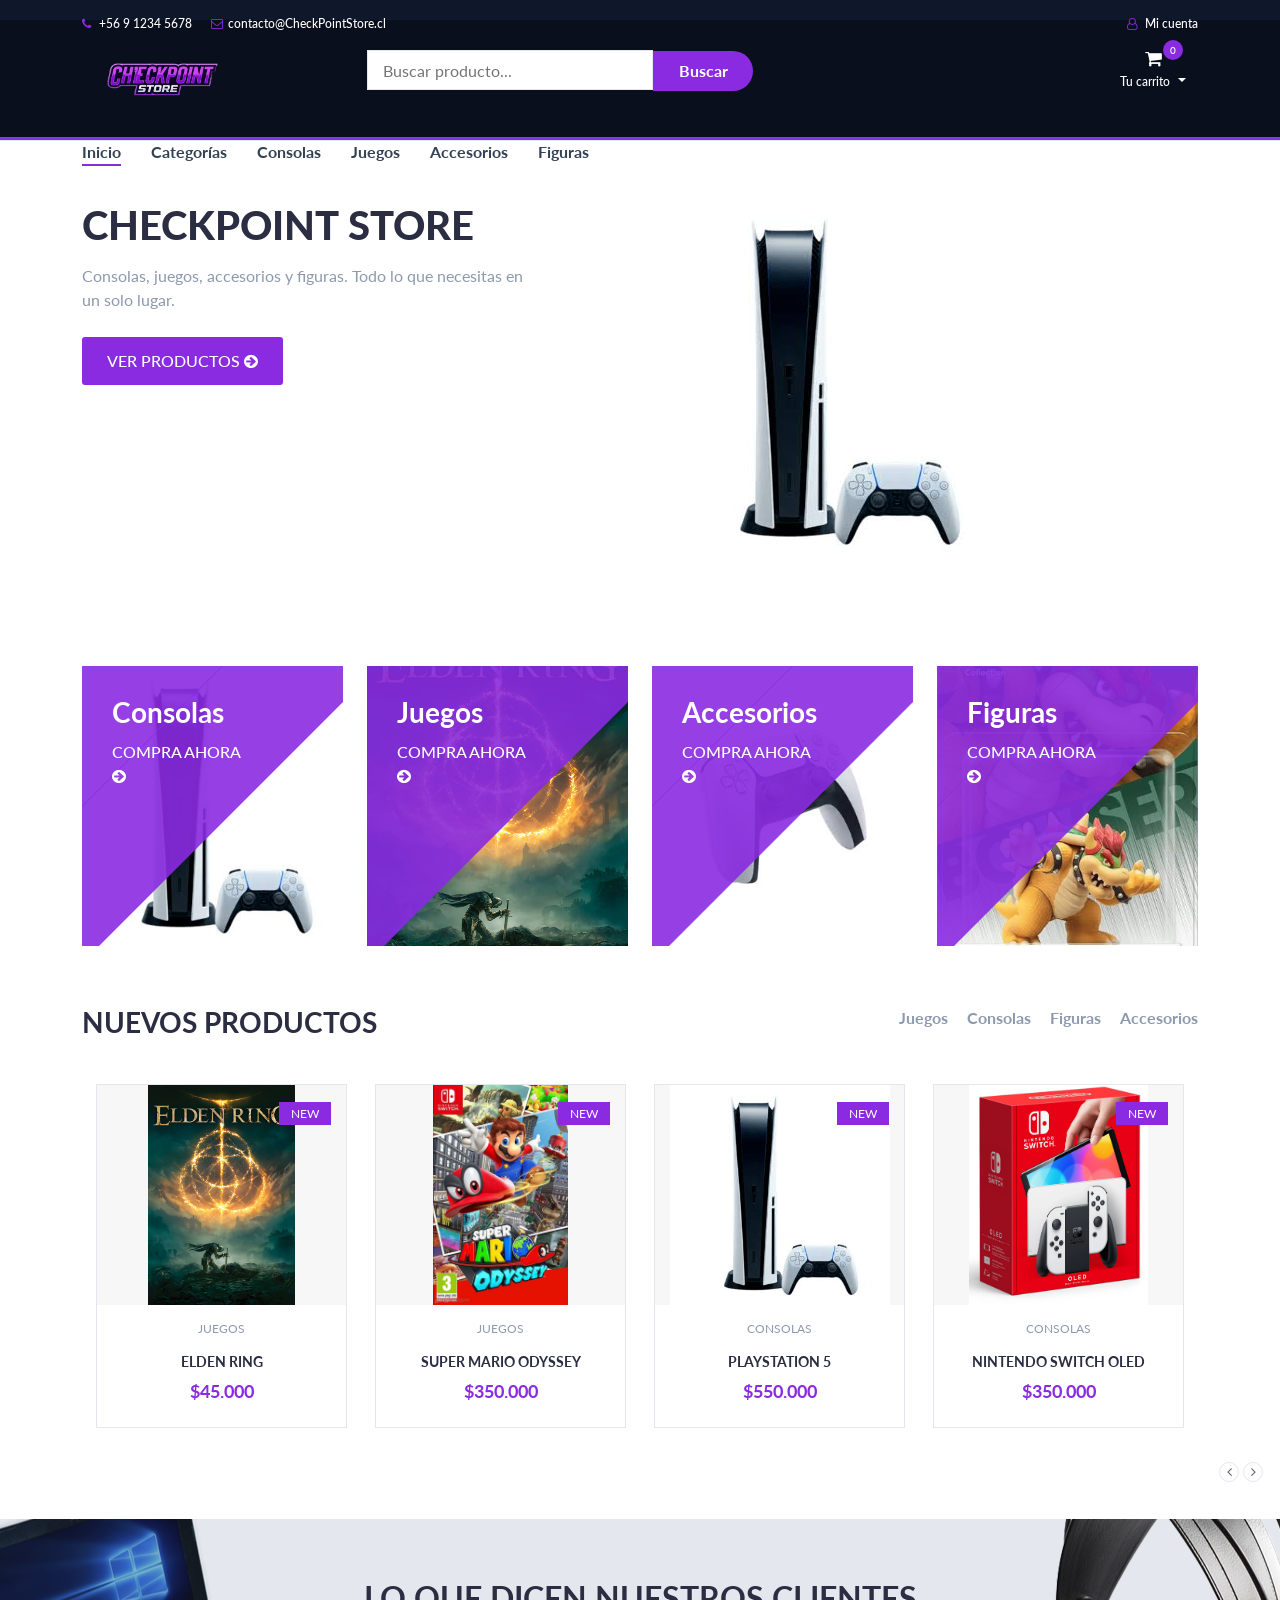
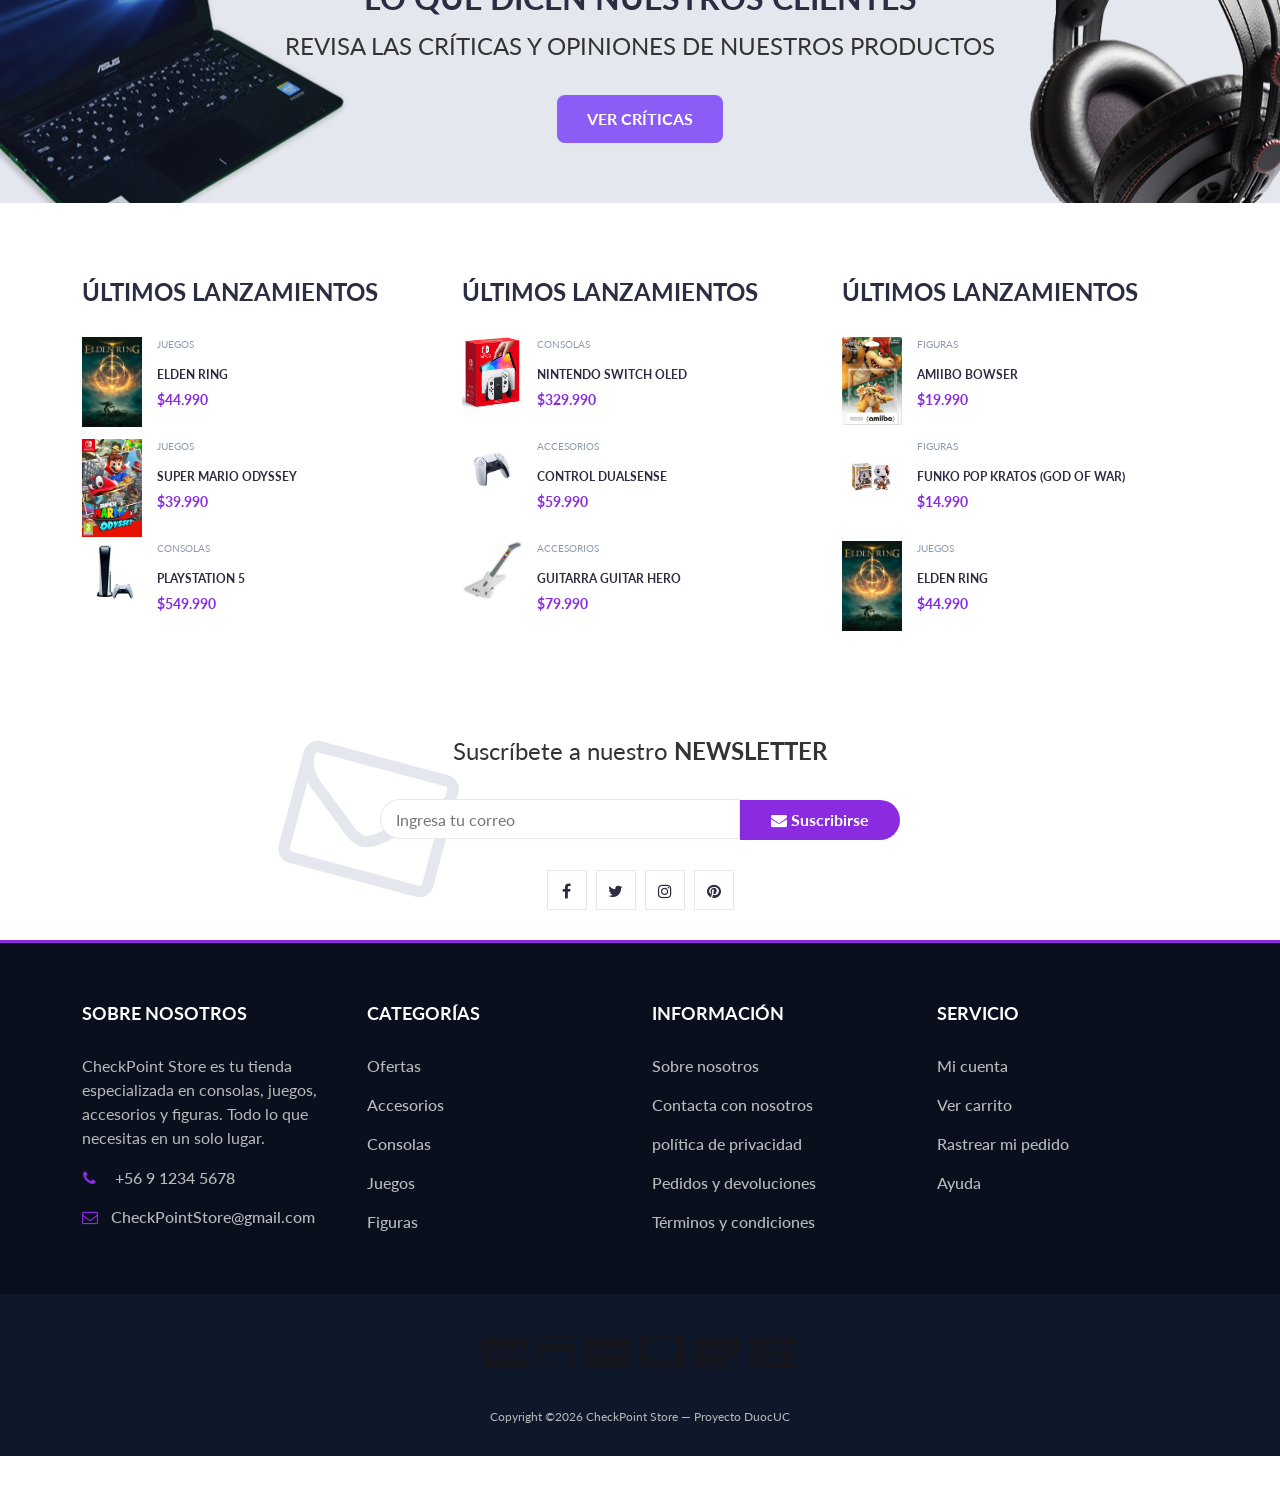
==== commit d3df6e92: "feat: Se estandariza los footers en todas las paginas" ====
--- a/index.html
+++ b/index.html
@@ -62,7 +62,7 @@
 						<div class="col-md-3">
 							<div class="header-logo">
 								<a href="index.html" class="logo">
-									<img src="assets/img/Logo_Checkpoint.jpeg" alt="CheckPoint Store">
+									<img src="assets/img/Logo_Checkpoint.png" alt="CheckPoint Store">
 								</a>
 							</div>
 						</div>
@@ -680,7 +680,7 @@
 								<h3 class="footer-title">Información</h3>
 								<ul class="footer-links">
 									<li><a href="#">Sobre nosotros</a></li>
-									<li><a href="#">Contacta con nosotros</a></li>
+									<li><a href="/pages/usuario/contacto.html">Contacta con nosotros</a></li>
 									<li><a href="#">política de privacidad</a></li>
 									<li><a href="#">Pedidos y devoluciones</a></li>
 									<li><a href="#">Términos y condiciones</a></li>
--- a/assets/css/custom.css
+++ b/assets/css/custom.css
@@ -123,4 +123,12 @@
   max-width: 160px;
   height: auto;
   display: block;
+}
+
+/* Control de ancho estandarizado para formularios */
+.contenedor-formulario {
+  max-width: 500px;
+  margin: 0 auto; /* Centra la caja horizontalmente */
+  width: 100%;
+  padding: 20px 15px;
 }
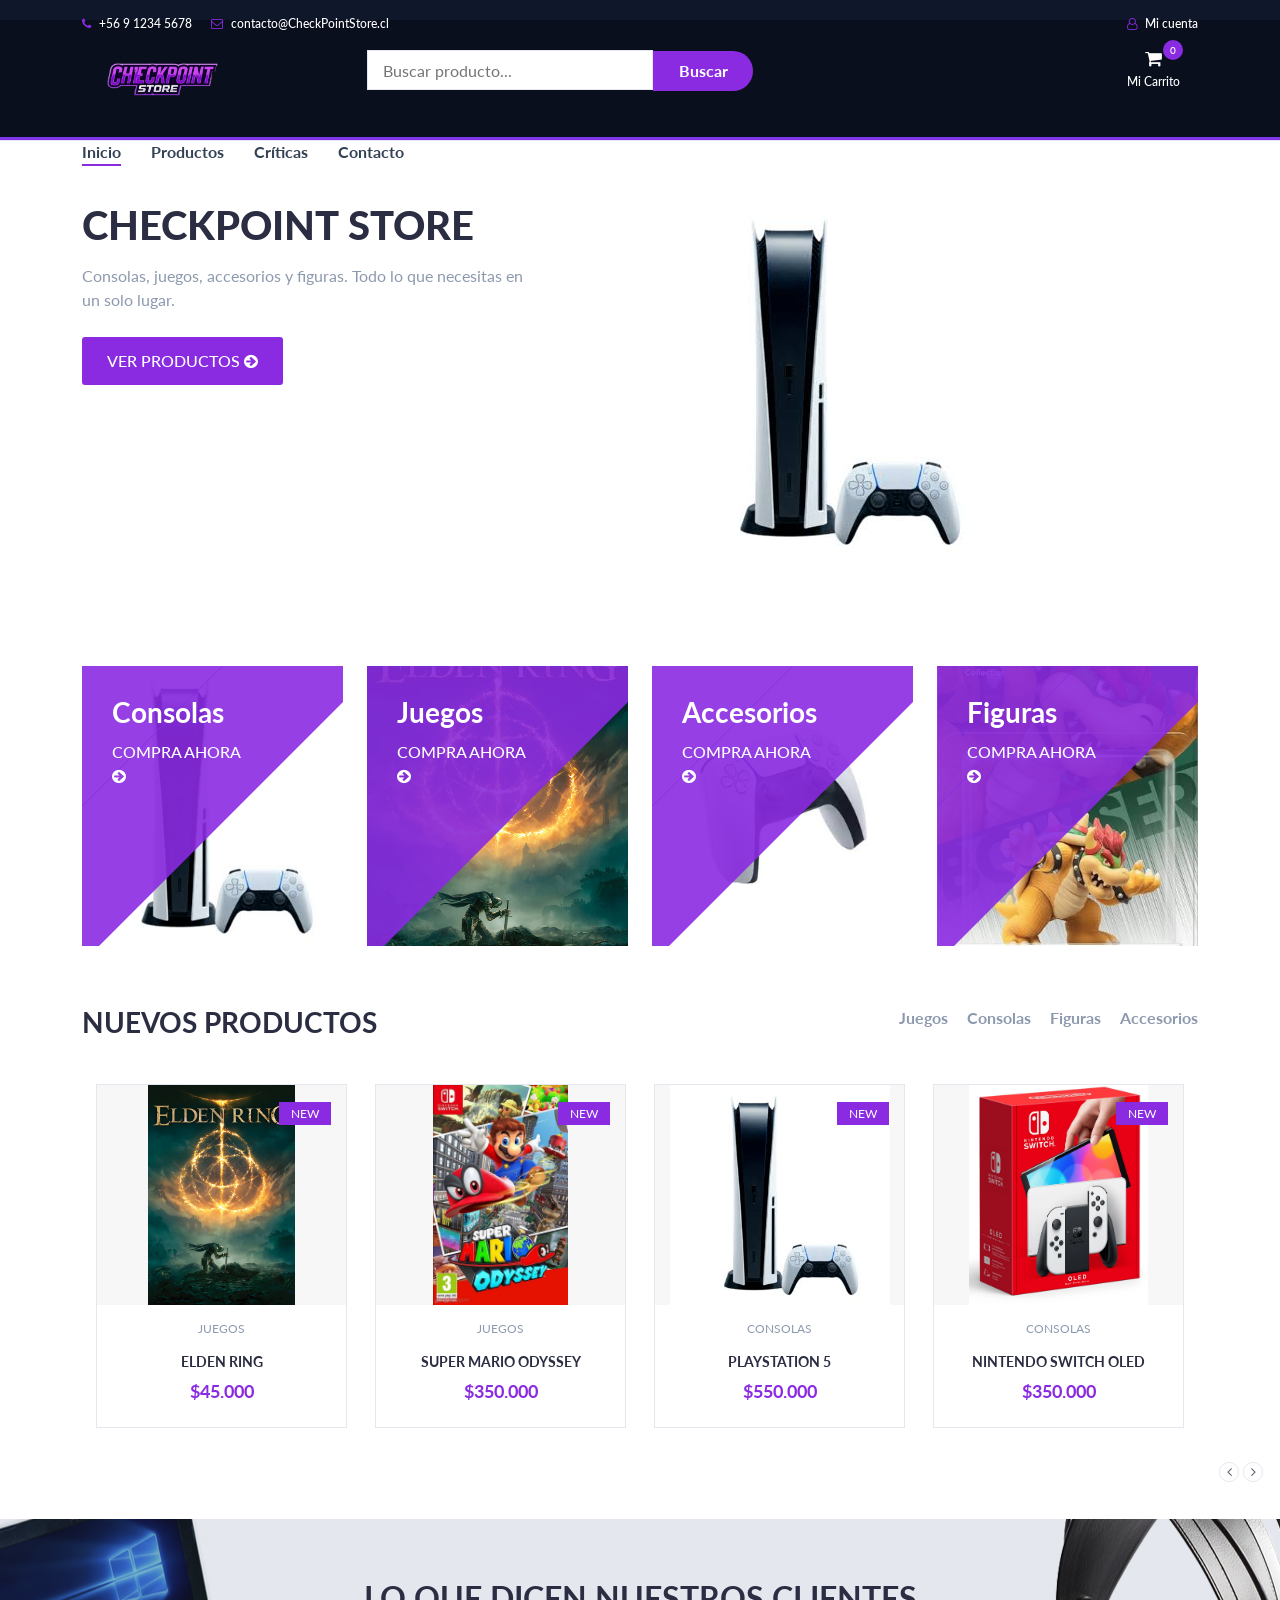
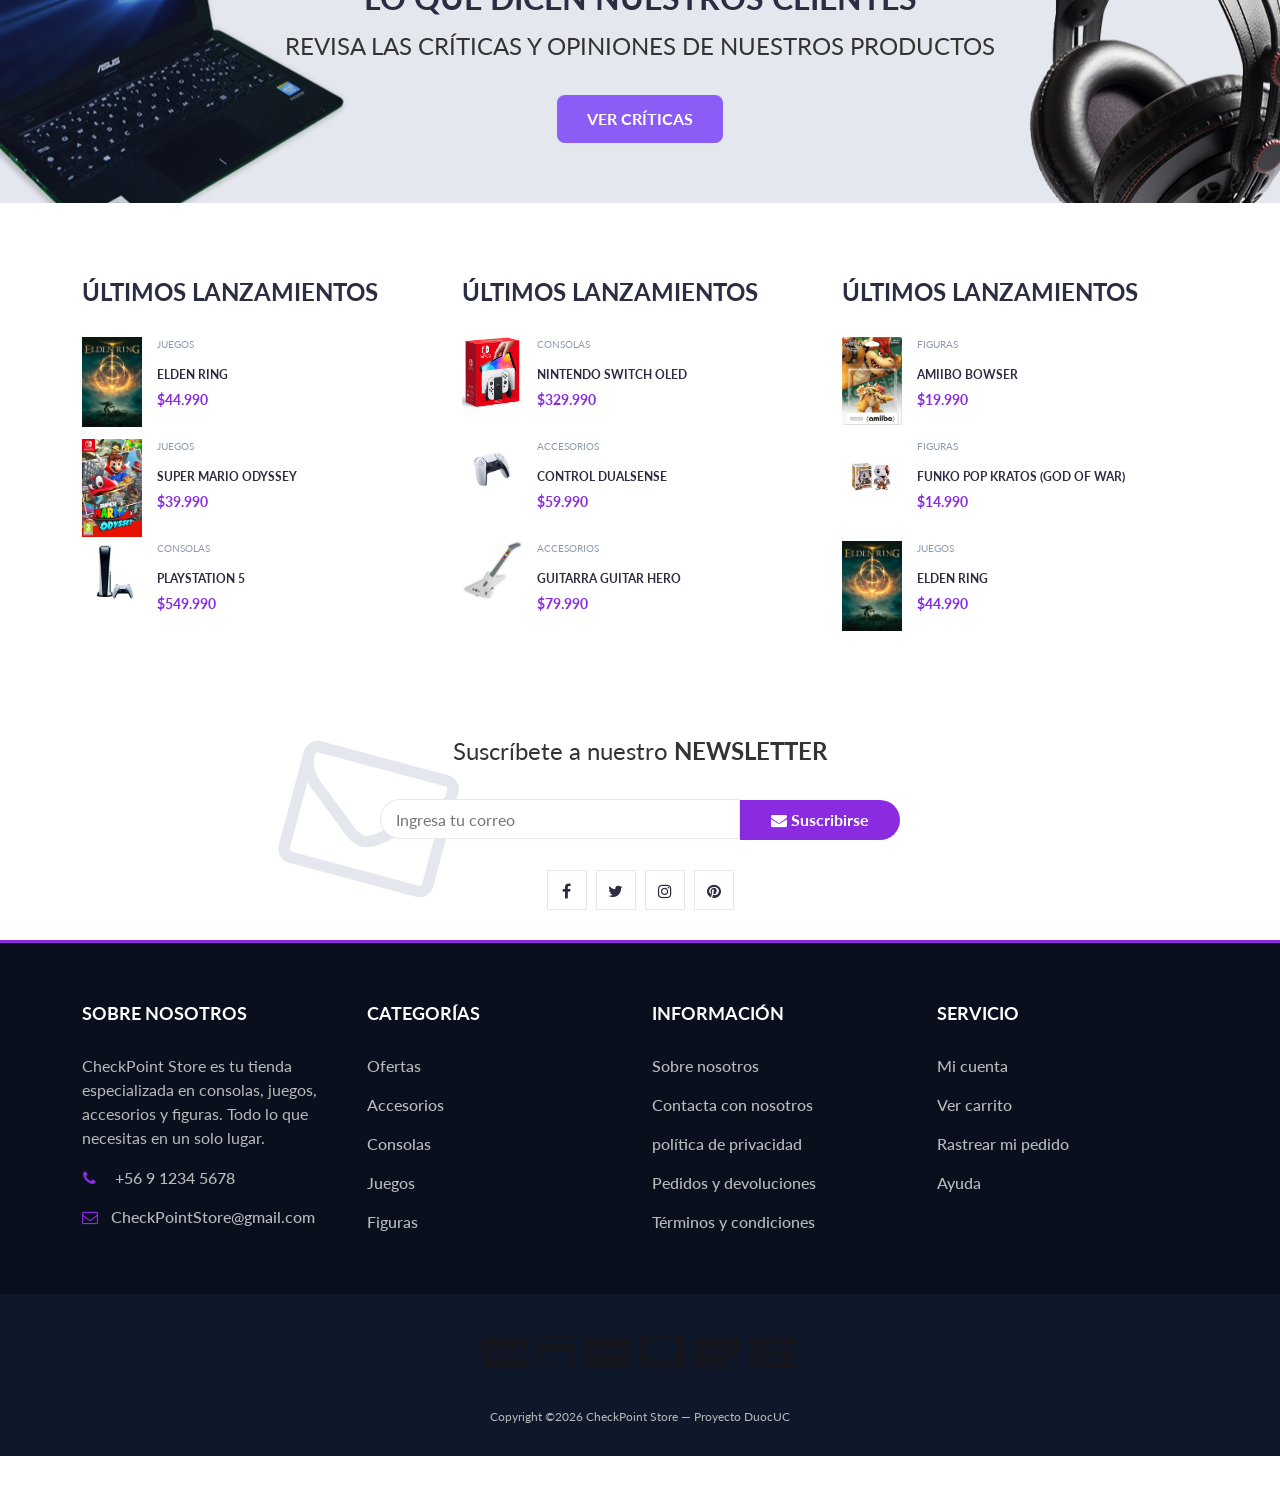
==== commit 130121e8: "fix: Solucion problemas de carritos en ciertas paginas y navs sin estandar" ====
--- a/index.html
+++ b/index.html
@@ -40,16 +40,16 @@
 		<header>
 			<!-- TOP HEADER -->
 			<div id="top-header">
-				<div class="container">
-					<ul class="header-links float-start">
-						<li><a href="#"><i class="fa fa-phone"></i>  +56 9 1234 5678</a></li>
-						<li><a href="#"><i class="fa fa-envelope-o"></i>contacto@CheckPointStore.cl</a></li>
-					</ul>
-					<ul class="header-links float-end">
-						<li><a href="pages/usuario/login.html"><i class="fa fa-user-o"></i> Mi cuenta</a></li>
-					</ul>
-				</div>
-			</div>
+    <div class="container">
+        <ul class="header-links float-start">
+            <li><a href="#"><i class="fa fa-phone"></i> +56 9 1234 5678</a></li>
+            <li><a href="#"><i class="fa fa-envelope-o"></i> contacto@CheckPointStore.cl</a></li>
+        </ul>
+        <ul class="header-links float-end">
+            <li><a href="pages/usuario/login.html"><i class="fa fa-user-o"></i> Mi cuenta</a></li>
+        </ul>
+    </div>
+</div>
 			<!-- /TOP HEADER -->
 
 			<!-- MAIN HEADER -->
@@ -86,25 +86,14 @@
 
 
 								<!-- Cart -->
-								<div class="dropdown">
-									<a class="dropdown-toggle" data-bs-toggle="dropdown" aria-expanded="true">
-										<i class="fa fa-shopping-cart"></i>
-										<span>Tu carrito</span>
-										<div class="qty" id="cart-count">0</div>
-									</a>
-									<div class="cart-dropdown">
-										<div class="cart-list" id="cart-list">
-											<p style="text-align: center; padding: 20px 0; color: #8D99AE;">Tu carrito está vacío</p>
-										</div>
-										<div class="cart-summary" id="cart-summary" style="display: none;">
-        									<h5>SUBTOTAL: <span id="cart-subtotal">$0</span></h5>
-    									</div>
-        								<div class="cart-btns">
-            										<a href="pages/usuario/carrito.html">Ver carrito</a>
-        								</div>
-									</div>
-								</div>
-								<!-- /Cart -->
+                                <div class="dropdown">
+                                    <a href="pages/usuario/carrito.html">
+                                        <i class="fa fa-shopping-cart"></i>
+                                        <span>Mi Carrito</span>
+                                        <div class="qty" id="cart-qty">0</div>
+                                    </a>
+                                </div>
+                                <!-- /Cart -->
 
 								<!-- Menu Toogle -->
 								<div class="menu-toggle">
@@ -128,25 +117,17 @@
 
 		<!-- NAVIGATION -->
 		<nav id="navigation">
-			<!-- container -->
-			<div class="container">
-				<!-- responsive-nav -->
-				<div id="responsive-nav">
-					<!-- NAV -->
-					<ul class="main-nav nav navbar-nav">
-						<li class="active"><a href="index.html">Inicio</a></li>
-						<li><a href="pages/usuario/productos.html">Categorías</a></li>
-						<li><a href="pages/usuario/productos.html?categoria=consola">Consolas</a></li>
-						<li><a href="pages/usuario/productos.html?categoria=juego">Juegos</a></li>
-						<li><a href="pages/usuario/productos.html?categoria=accesorio">Accesorios</a></li>
-						<li><a href="pages/usuario/productos.html?categoria=figura">Figuras</a></li>
-					</ul>
-					<!-- /NAV -->
-				</div>
-				<!-- /responsive-nav -->
-			</div>
-			<!-- /container -->
-		</nav>
+    <div class="container">
+        <div id="responsive-nav">
+            <ul class="main-nav nav navbar-nav">
+                <li class="active"><a href="index.html">Inicio</a></li>
+                <li><a href="pages/usuario/productos.html">Productos</a></li>
+                <li><a href="pages/usuario/LuCriticas.html">Críticas</a></li>
+                <li><a href="pages/usuario/contacto.html">Contacto</a></li>
+            </ul>
+        </div>
+    </div>
+</nav>
 		<!-- /NAVIGATION -->
 
 		<!-- HERO -->
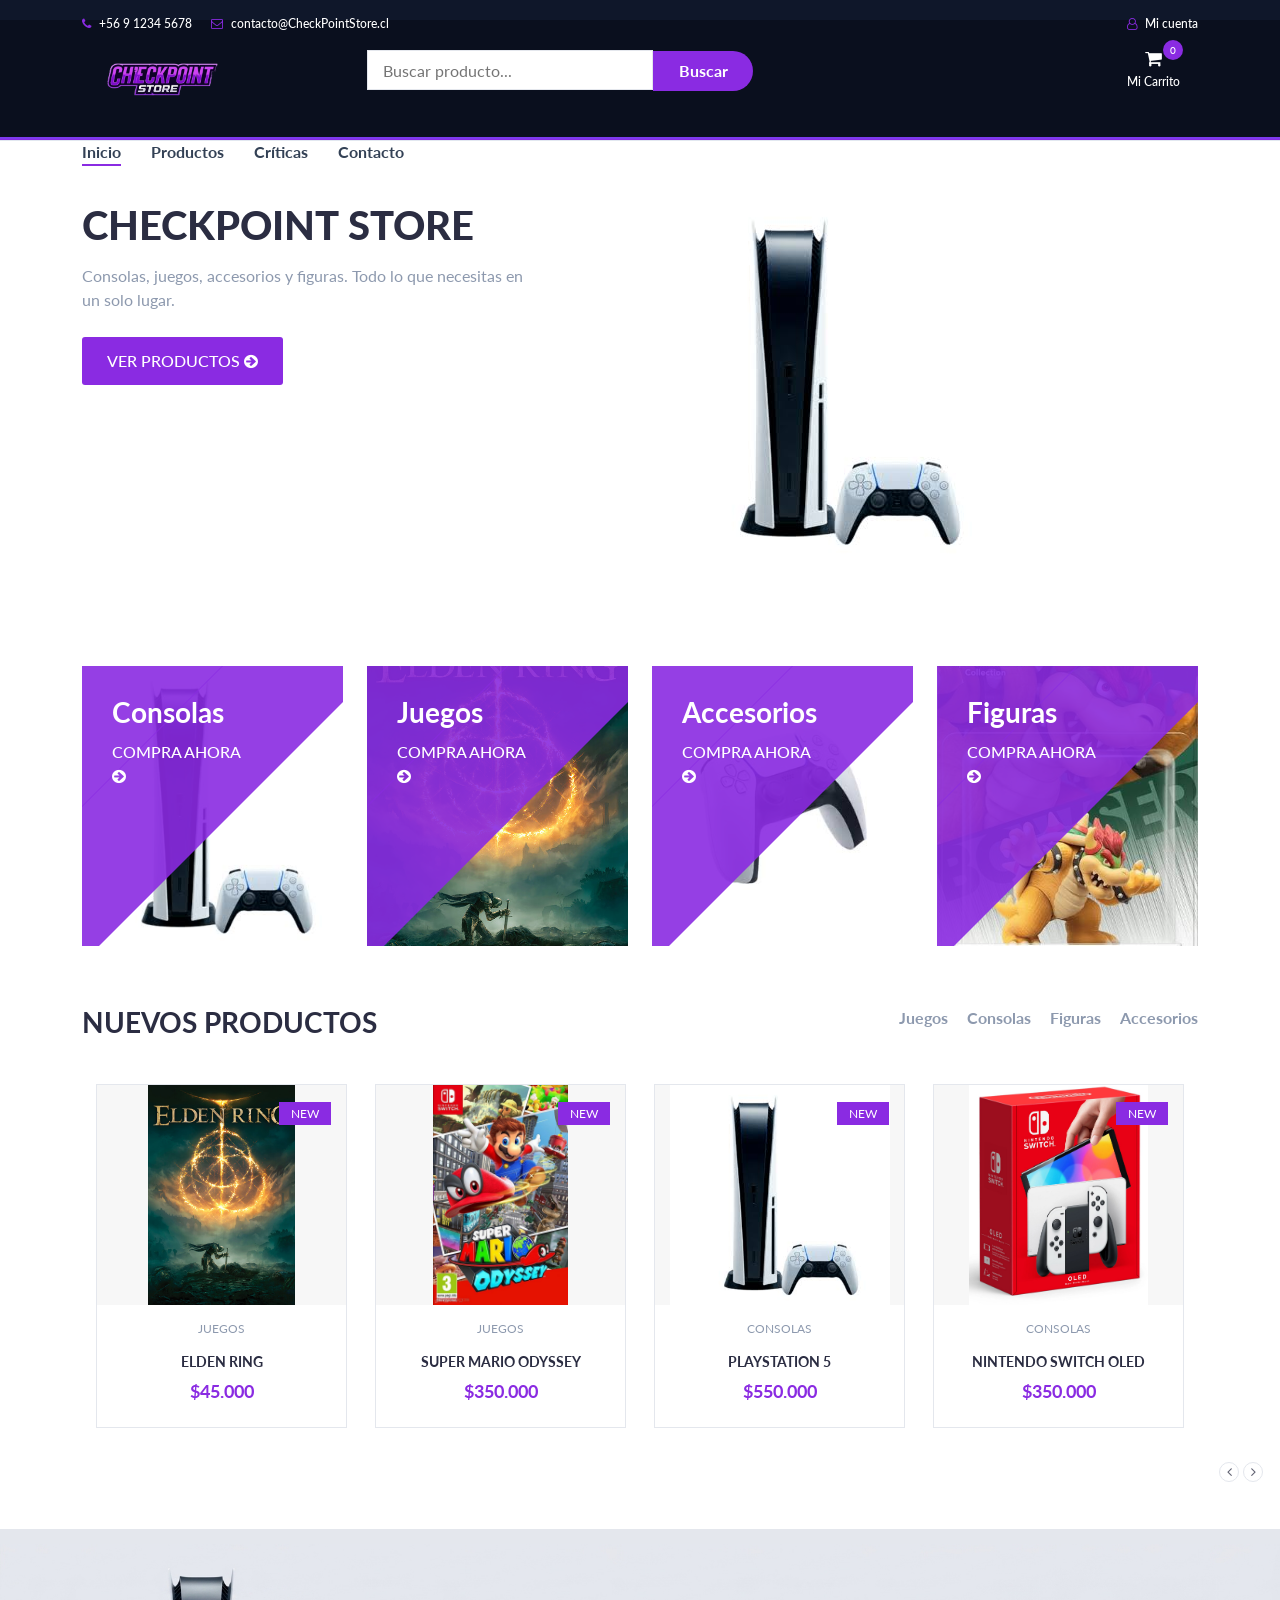
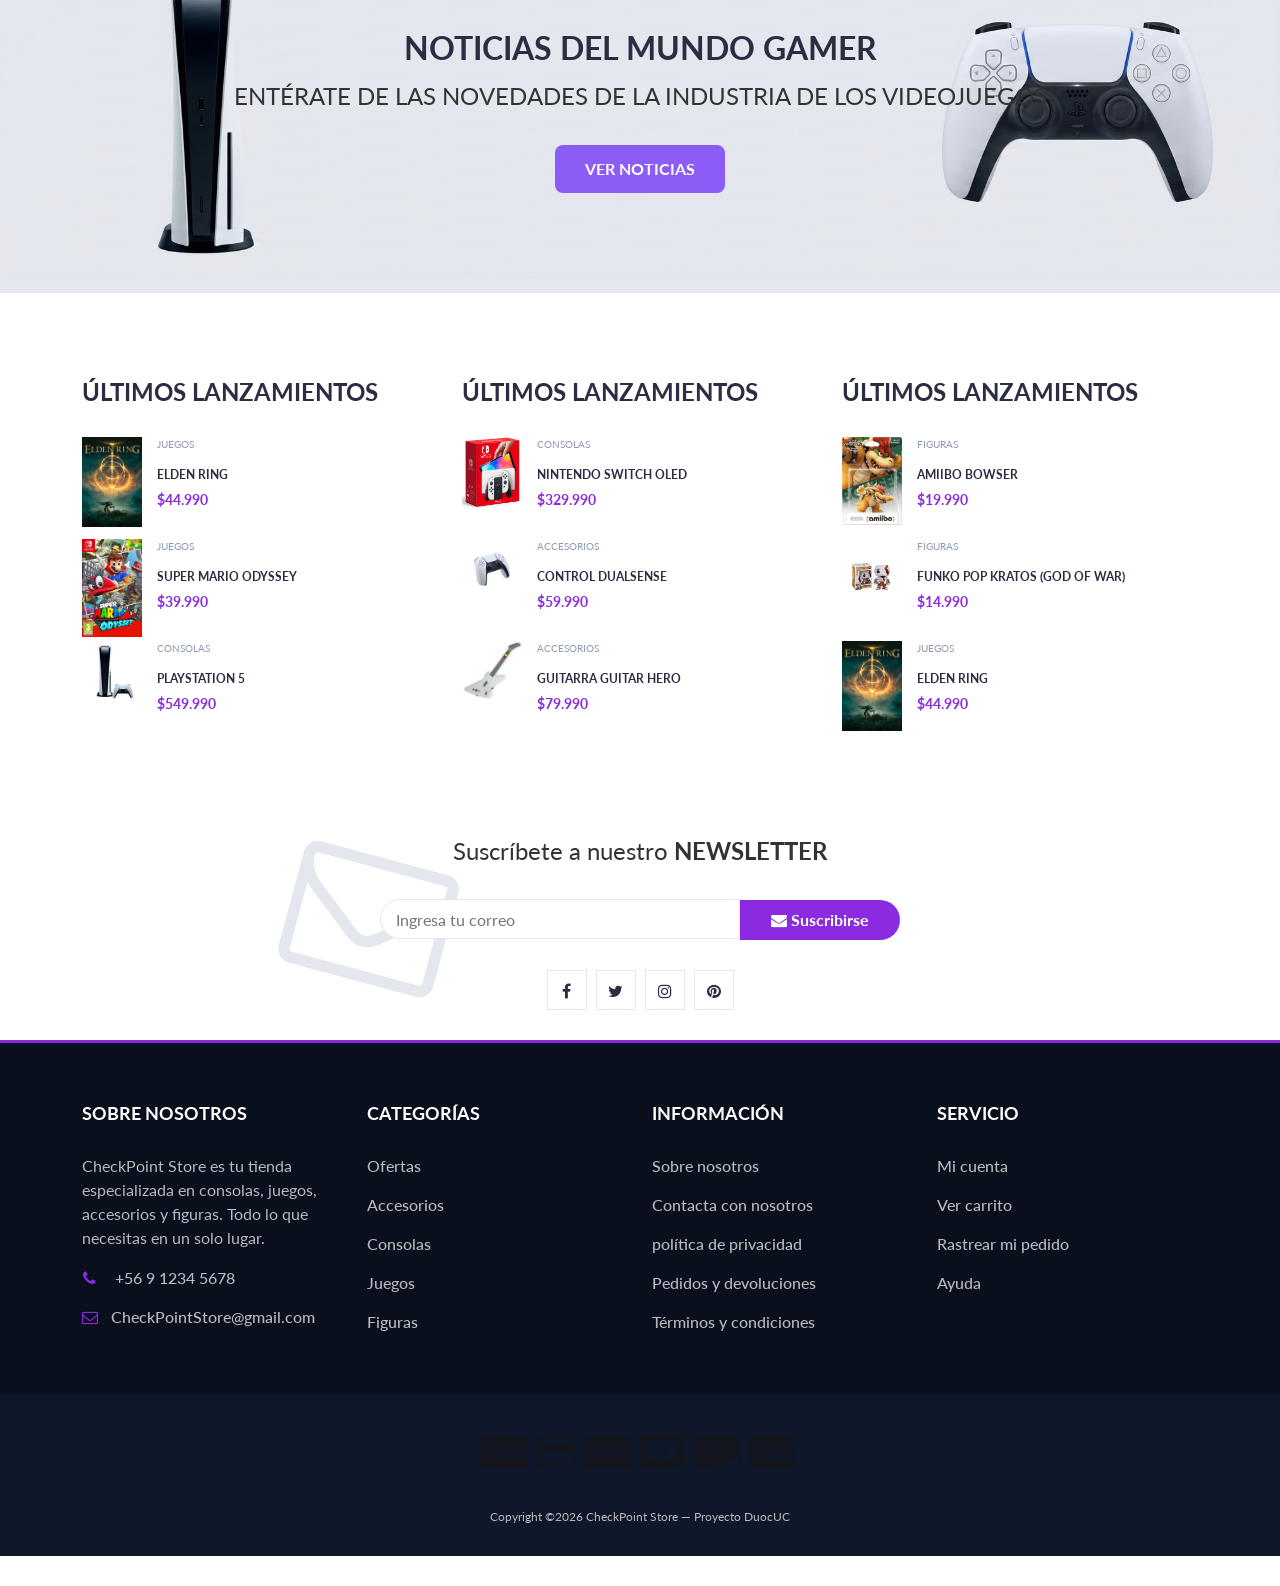
==== commit 46a4ef67: "Cambios de detalles visuales de la pagina principal" ====
--- a/index.html
+++ b/index.html
@@ -419,9 +419,9 @@
         <div class="row">
             <div class="col-md-12">
                 <div class="hot-deal">
-                    <h2 class="text-uppercase">Lo que dicen nuestros clientes</h2>
-                    <p>Revisa las críticas y opiniones de nuestros productos</p>
-                    <a class="primary-btn cta-btn" href="pages/usuario/LuCriticas.html">Ver críticas</a>
+                    <h2 class="text-uppercase">Noticias del mundo gamer</h2>
+                    <p>Entérate de las novedades de la industria de los videojuegos</p>
+                    <a class="primary-btn cta-btn" href="pages/usuario/LuCriticas.html">Ver noticias</a>
                 </div>
             </div>
         </div>
--- a/assets/css/style.css
+++ b/assets/css/style.css
@@ -851,12 +851,13 @@
 ===========================================================*/
 
 #hot-deal.section {
-  padding: 60px 0px;
-  margin: 30px 0px;
+  padding: 100px 0px;
+  margin: 40px 0px;
   background-color: #E4E7ED;
-  background-image: url('../img/hotdeal.png');
+  background-image: url('../img/hotdeal.jpg');
   background-position: center;
   background-repeat: no-repeat;
+  background-size: contain;
 }
 
 .hot-deal {
